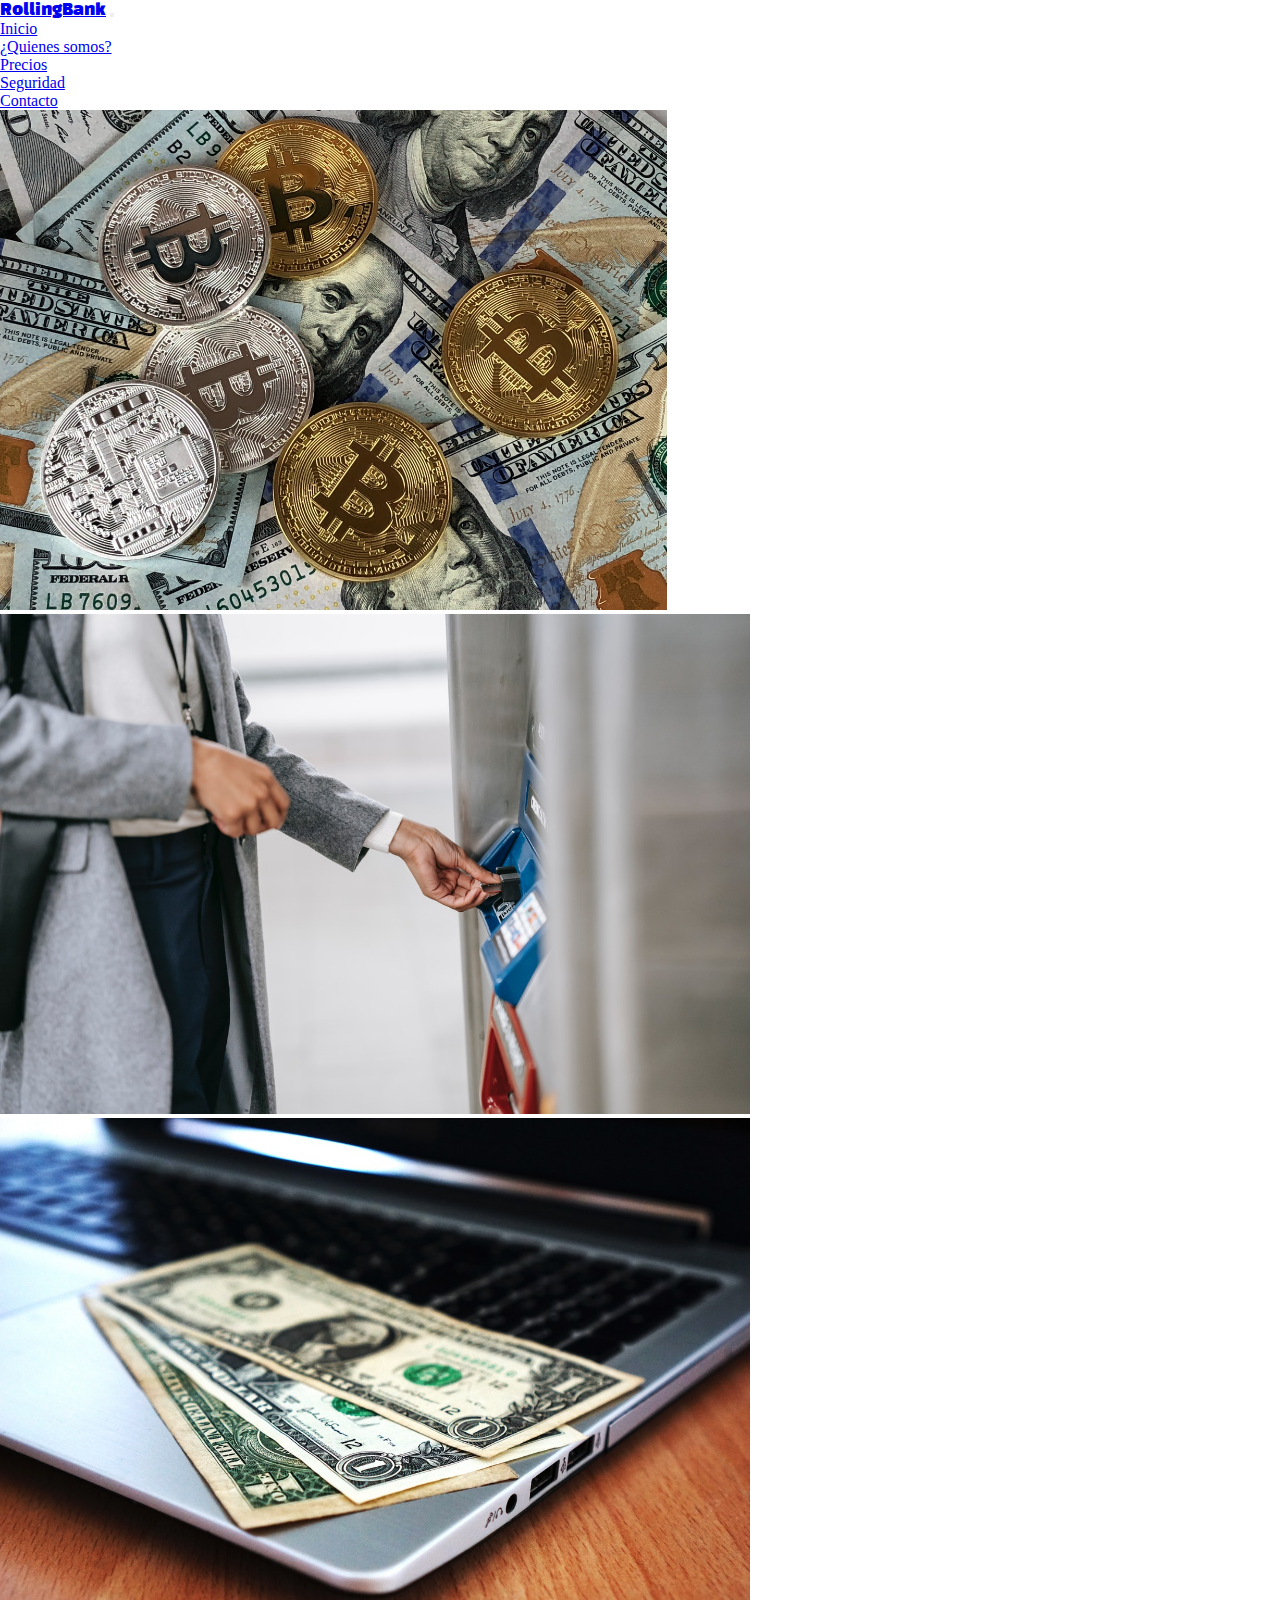
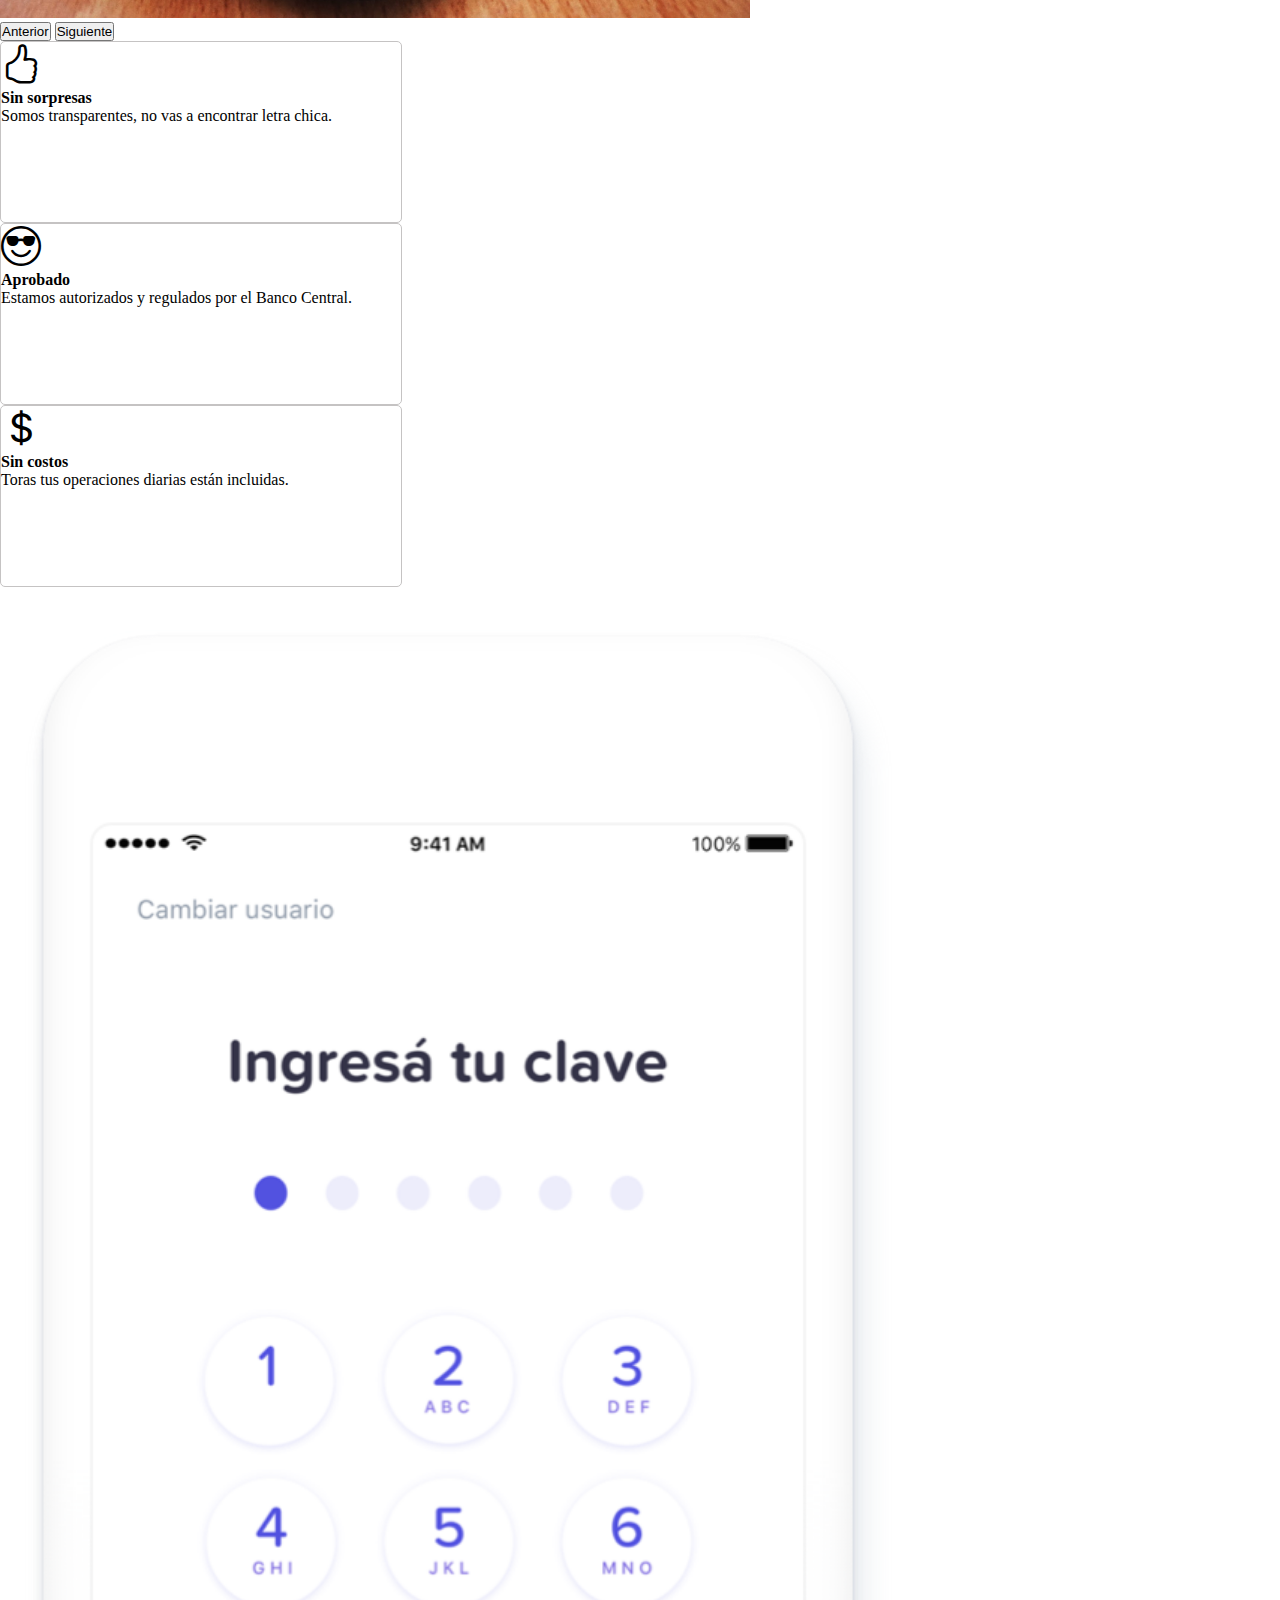
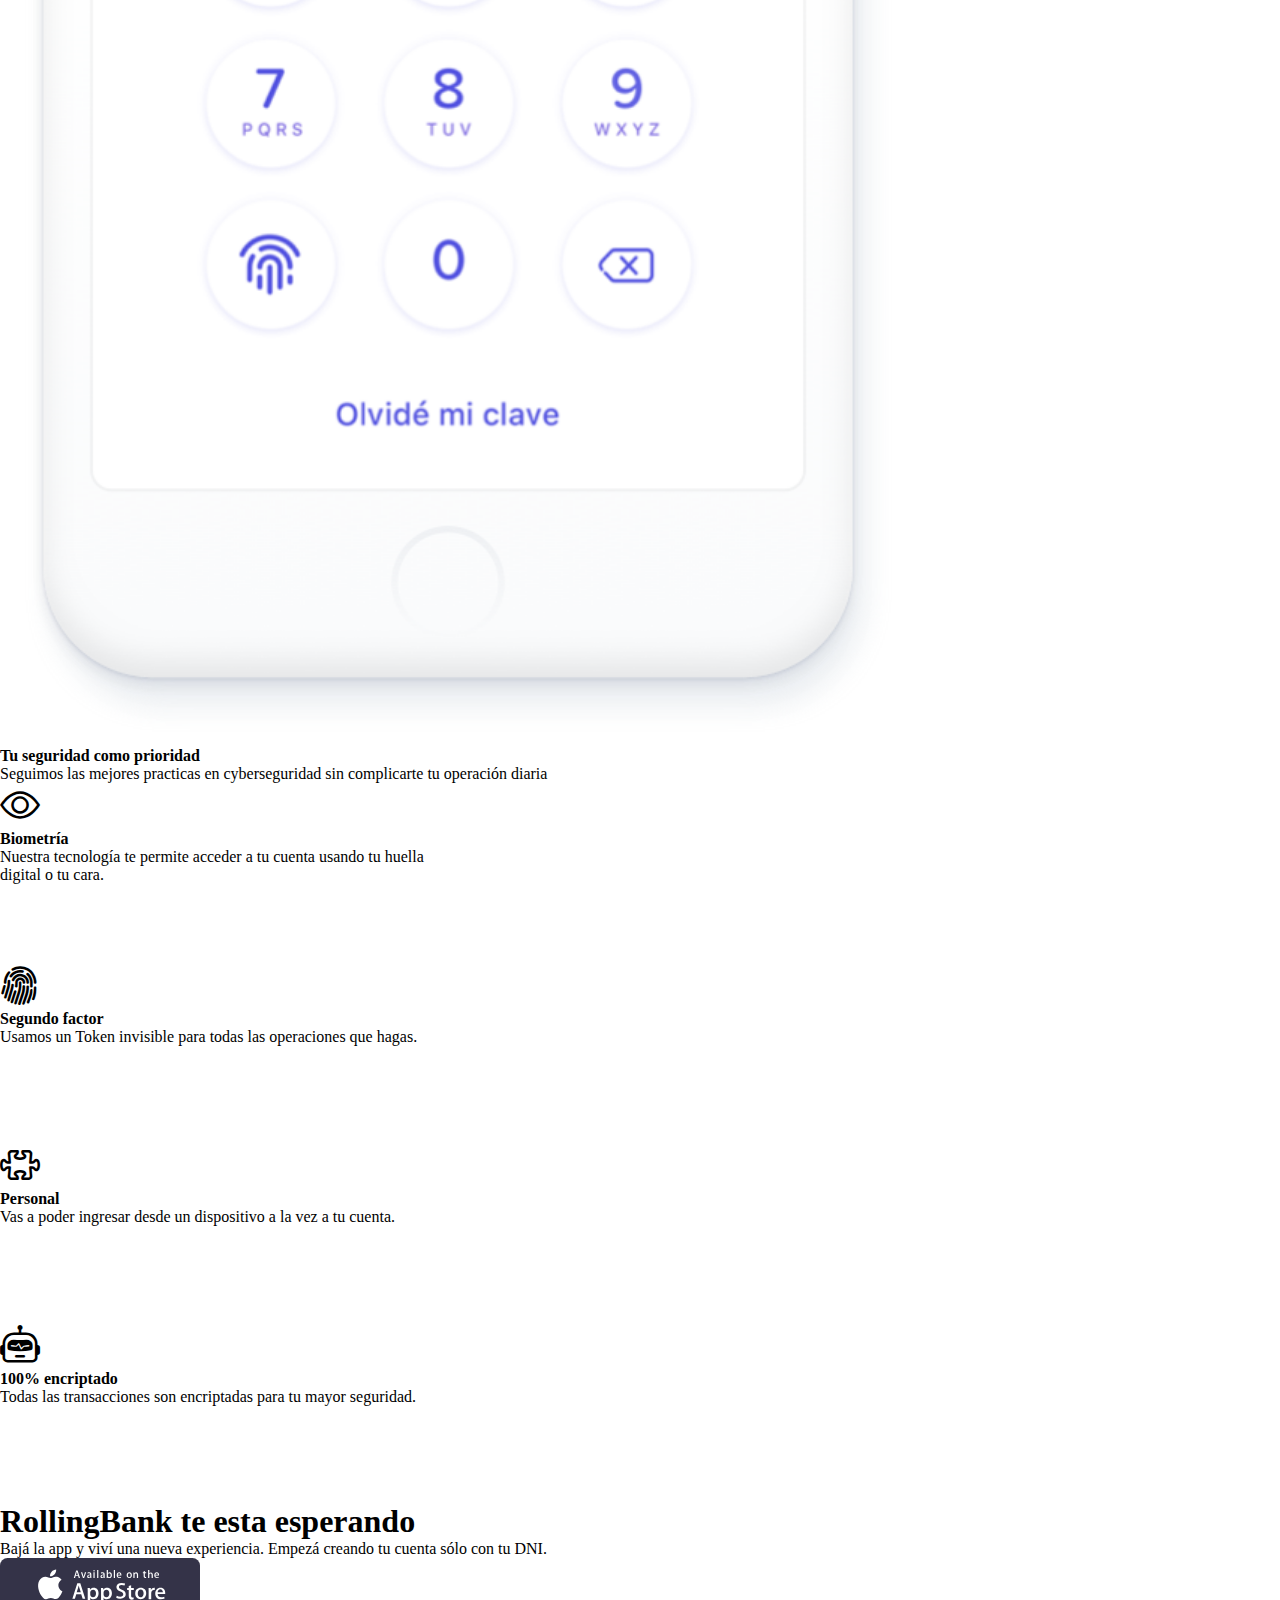
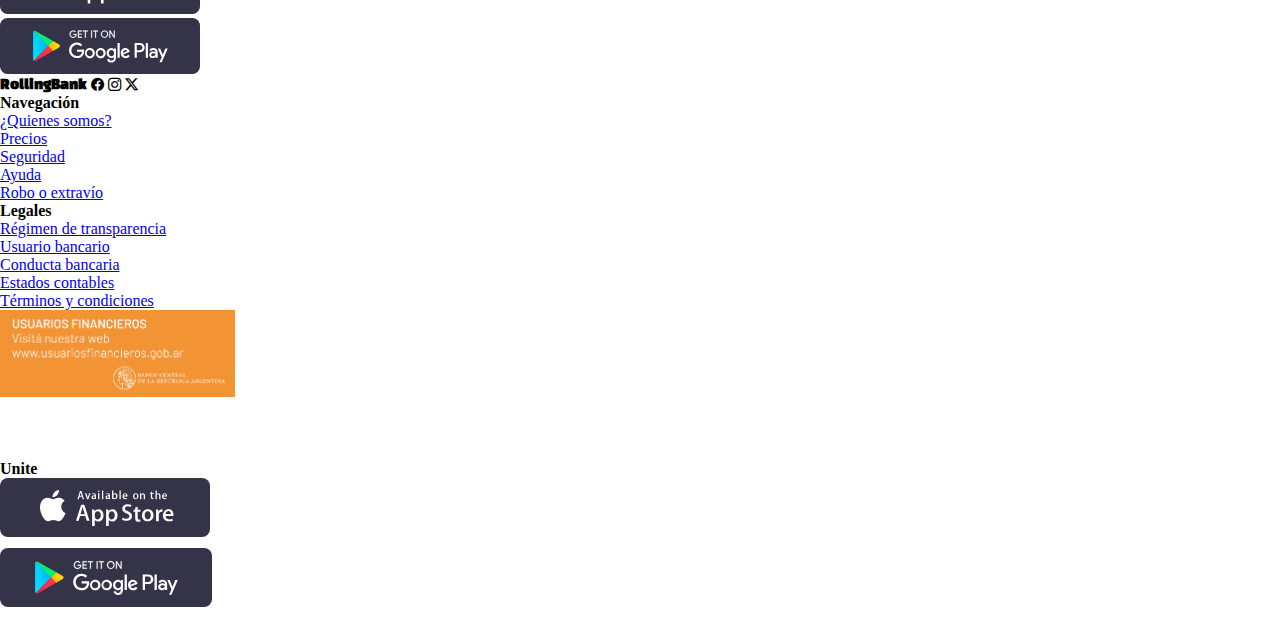
==== index.html @ 05d1f22e "corrijo alineacion de nav y footer para disposit sm y doy formato con prettier" ====
<!DOCTYPE html>
<html lang="es">
  <head>
    <meta charset="UTF-8" />
    <meta http-equiv="X-UA-Compatible" content="IE=edge" />
    <meta name="viewport" content="width=device-width, initial-scale=1.0" />
    <meta name="description" content="practica de git" />
    <meta
      name="author"
      content="Navbar y footer: Fatima Perea, Body: Adrian Chanampa"
    />
    <meta name="keywords" content="git, github" />

    <link
      href="https://cdn.jsdelivr.net/npm/bootstrap@5.3.2/dist/css/bootstrap.min.css"
      rel="stylesheet"
      integrity="sha384-T3c6CoIi6uLrA9TneNEoa7RxnatzjcDSCmG1MXxSR1GAsXEV/Dwwykc2MPK8M2HN"
      crossorigin="anonymous"
    />
    <link rel="stylesheet" href="./css/style.css" />
    <title>RollingBank</title>
  </head>
  <body>
    <script
      src="https://cdn.jsdelivr.net/npm/bootstrap@5.3.2/dist/js/bootstrap.bundle.min.js"
      integrity="sha384-C6RzsynM9kWDrMNeT87bh95OGNyZPhcTNXj1NW7RuBCsyN/o0jlpcV8Qyq46cDfL"
      crossorigin="anonymous"
    ></script>

    <header>
      <nav class="navbar navbar-expand-lg bg-body-tertiary">
        <div class="container-fluid centrar">
          <a class="navbar-brand" id="logo" href="./index.html">RollingBank</a>
          <button
            class="navbar-toggler"
            type="button"
            data-bs-toggle="collapse"
            data-bs-target="#navbarSupportedContent"
            aria-controls="navbarSupportedContent"
            aria-expanded="false"
            aria-label="Toggle navigation"
          >
            <span class="navbar-toggler-icon"></span>
          </button>
          <div class="collapse navbar-collapse" id="navbarSupportedContent">
            <ul class="navbar-nav ms-auto mb-2 mb-lg-0">
              <li class="nav-item">
                <a class="nav-link active" aria-current="page" href="index.html"
                  >Inicio</a
                >
              </li>
              <li class="nav-item">
                <a
                  class="nav-link"
                  aria-current="page"
                  href="./pages/quienesSomos.html"
                  >¿Quienes somos?</a
                >
              </li>
              <li class="nav-item">
                <a class="nav-link" href="./pages/precios.html">Precios</a>
              </li>
              <li class="nav-item">
                <a class="nav-link" href="./pages/seguridad.html">Seguridad</a>
              </li>
              <li class="nav-item">
                <a class="nav-link" href="./pages/error404.html">Contacto</a>
              </li>
            </ul>
          </div>
        </div>
      </nav>
    </header>
    <main>
      <section
        id="carouselBancoIndex"
        class="carousel slide"
        data-bs-ride="carousel"
      >
        <div class="carousel-inner">
          <div class="carousel-item active">
            <img
              src="./img/banner/bitcoin.jpg"
              class="d-block w-100 imgCarouselIndex"
              alt="bitcoin"
            />
          </div>
          <div class="carousel-item">
            <img
              src="./img/banner/cajero.jpg"
              class="d-block w-100 imgCarouselIndex"
              alt="cajero"
            />
          </div>
          <div class="carousel-item">
            <img
              src="./img/banner/dolar.jpg"
              class="d-block w-100 imgCarouselIndex"
              alt=".dolarucos"
            />
          </div>
        </div>
        <button
          class="carousel-control-prev"
          type="button"
          data-bs-target="#carouselBancoIndex"
          data-bs-slide="prev"
        >
          <span class="carousel-control-prev-icon" aria-hidden="true"></span>
          <span class="visually-hidden">Anterior</span>
        </button>
        <button
          class="carousel-control-next"
          type="button"
          data-bs-target="#carouselBancoIndex"
          data-bs-slide="next"
        >
          <span class="carousel-control-next-icon" aria-hidden="true"></span>
          <span class="visually-hidden">Siguiente</span>
        </button>
      </section>

      <section class="row justify-content-center mt-5 cardsIndex">
        <div
          class="col-4 cardIndex shadow p-3 mb-5 bg-body rounded text-center"
        >
          <i class="bi bi-hand-thumbs-up text-danger"></i>
          <h4>Sin sorpresas</h4>
          <p>Somos transparentes, no vas a encontrar letra chica.</p>
        </div>
        <div
          class="col-4 shadow p-3 mb-5 bg-body rounded cardIndex mx-5 text-center"
        >
          <i class="bi bi-emoji-sunglasses text-primary"></i>
          <h4>Aprobado</h4>
          <p>Estamos autorizados y regulados por el Banco Central.</p>
        </div>
        <div
          class="col-4 shadow p-3 mb-5 bg-body rounded cardIndex text-center"
        >
          <i class="bi bi-currency-dollar text-success"></i>
          <h4>Sin costos</h4>
          <p>Toras tus operaciones diarias están incluidas.</p>
        </div>
      </section>

      <section class="cyberseguridadIndex row mt-3 justify-content-around mb-4">
        <div class="imagenCyber col-lg-4 col-md-12 text-center text-lg-end">
          <img src="./img/iphone-illustration-sec.png" alt="iphone" />
        </div>
        <article class="container row col-lg-8 col-md-12 mt-3">
          <div class="col-12 m-2">
            <h4>Tu seguridad como prioridad</h4>
            <p>
              Seguimos las mejores practicas en cyberseguridad sin complicarte
              tu operación diaria
            </p>
          </div>

          <div class="col-6 col-lg-6 sm-6 cardCyberseguridad">
            <i class="bi bi-eye text-danger"></i>
            <h4>Biometría</h4>
            <p>
              Nuestra tecnología te permite acceder a tu cuenta usando tu huella
              digital o tu cara.
            </p>
          </div>
          <div class="col-6 col-lg-6 col-sm-6 cardCyberseguridad">
            <i class="bi bi-fingerprint text-primary"></i>
            <h4>Segundo factor</h4>
            <p>
              Usamos un Token invisible para todas las operaciones que hagas.
            </p>
          </div>
          <div class="col-6 col-lg-6 sm-6 cardCyberseguridad">
            <i class="bi bi-puzzle text-info"></i>
            <h4>Personal</h4>
            <p>
              Vas a poder ingresar desde un dispositivo a la vez a tu cuenta.
            </p>
          </div>
          <div class="col-6 col-lg-6 sm-6 cardCyberseguridad">
            <i class="bi bi-robot text-success"></i>
            <h4>100% encriptado</h4>
            <p>
              Todas las transacciones son encriptadas para tu mayor seguridad.
            </p>
          </div>
        </article>
      </section>

      <section class="barraInferiorIndex bg-primary text-center text-white">
        <article class="pt-5">
          <h1>RollingBank te esta esperando</h1>
          <p>
            Bajá la app y viví una nueva experiencia. Empezá creando tu cuenta
            sólo con tu DNI.
          </p>
        </article>
        <div class="container d-flex justify-content-center pb-5">
          <div class="csi mx-1">
            <img src="./img/badge-apple-store.svg" alt="badge-apple-store" />
          </div>
          <div class="csi mx-1">
            <img
              src="./img/google-play-badge-bb.svg"
              alt="google-play-badge-bb"
            />
          </div>
        </div>
      </section>
    </main>
    <footer class="bg-dark text-secondary py-4">
      <div class="container centrar">
        <div class="row d-flex justify-content-between">
          <div class="text-light" id="logo">
            <h5>
              RollingBank <i class="bi bi-facebook"></i>
              <i class="bi bi-instagram"> </i><i class="bi bi-twitter-x"></i>
            </h5>
          </div>

          <div class="col-12 col-md-6 col-lg-3">
            <h4>Navegación</h4>
            <ul class="list-unstyled">
              <li>
                <a href="./pages/quienesSomos.html" class="link-secondary"
                  >¿Quienes somos?</a
                >
              </li>
              <li>
                <a href="./pages/precios.html" class="link-secondary"
                  >Precios</a
                >
              </li>
              <li>
                <a href="./pages/seguridad.html" class="link-secondary"
                  >Seguridad</a
                >
              </li>
              <li>
                <a href="./pages/error404.html" class="link-secondary">Ayuda</a>
              </li>
              <li>
                <a href="./pages/error404.html" class="link-secondary"
                  >Robo o extravío</a
                >
              </li>
            </ul>
          </div>
          <div class="col-12 col-md-6 col-lg-3 centrar">
            <h4>Legales</h4>
            <ul class="list-unstyled">
              <li>
                <a href="./pages/error404.html" class="link-secondary"
                  >Régimen de transparencia</a
                >
              </li>
              <li>
                <a href="./pages/error404.html" class="link-secondary"
                  >Usuario bancario</a
                >
              </li>
              <li>
                <a href="./pages/error404.html" class="link-secondary"
                  >Conducta bancaria</a
                >
              </li>
              <li>
                <a href="./pages/error404.html" class="link-secondary"
                  >Estados contables</a
                >
              </li>
              <li>
                <a href="./pages/error404.html" class="link-secondary">
                  Términos y condiciones
                </a>
              </li>
            </ul>
          </div>
          <div
            class="col-12 col-md-6 col-lg-3 d-flex align-items-center"
            id="usuariosFin"
          >
            <img
              src="./img/usuariosfinancieros.png"
              alt="usuarios financieros"
            />
          </div>

          <div
            class="col-12 col-md-6 col-lg-3 centrar d-flex flex-column align-content-between"
          >
            <h4>Unite</h4>
            <div id="imgApple">
              <img src="./img/badge-apple-store.svg" alt="badge-apple-store" />
            </div>
            <div id="imgApple">
              <img
                src="./img/google-play-badge-bb.svg"
                alt="google-play-badge-bb"
              />
            </div>
          </div>
        </div>
      </div>
    </footer>
  </body>
</html>
---- css/style.css ----
@import url("https://fonts.googleapis.com/css2?family=Black+Han+Sans&display=swap");
@import url("https://cdn.jsdelivr.net/npm/bootstrap-icons@1.11.1/font/bootstrap-icons.css");

* {
  margin: 0;
  padding: 0;
}

body {
  min-height: 100vh;
  display: flex;
  flex-direction: column;
}

main {
  flex-grow: 1;
}

#logo {
  font-family: "Black Han Sans", Arial;
}

#usuariosFin {
  width: 235px;
  height: 150px;
}

#usuariosFin img {
  width: 100%;
}

#imgApple {
  width: 70px;
  height: 70px;
}

#imgApple {
  width: 100%;
}
.img1Seguridad {
  height: 100%;
  width: 100%;
  object-fit: cover;
}

@media screen and (max-width: 767px) {
  #usuariosFin {
    width: 350px;
    height: 150px;
    margin: auto;
  }

  .centrar {
    text-align: center;
  }
}

.imgCarouselIndex {
  height: 500px;
  object-fit: cover;
}
.cardIndex {
  width: 400px;
  height: 180px;
  border-radius: 5px;
  border: 1px solid rgb(197, 195, 195);
}

.cardsIndex i {
  font-size: 40px;
}

.cyberseguridadIndex img {
  width: 70%;
}
.cardCyberseguridad {
  width: 450px;
  height: 180px;
}

.cardCyberseguridad i {
  font-size: 40px;
}

.csi {
  width: 200px;
}

.csi img {
  width: 100%;
}
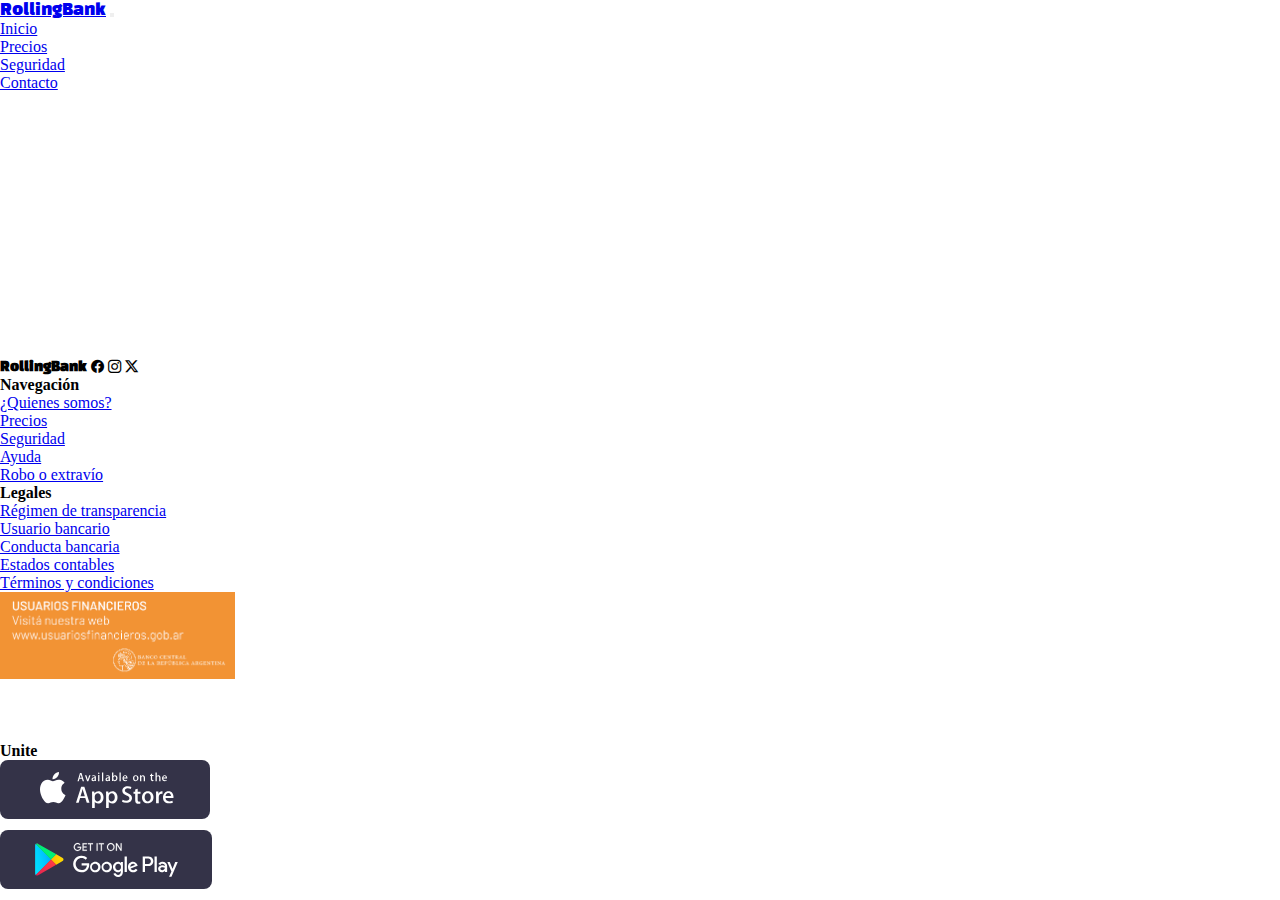
==== commit 784a30e7: "estructura de pagina error404" ====
--- a/index.html
+++ b/index.html
@@ -5,10 +5,7 @@
     <meta http-equiv="X-UA-Compatible" content="IE=edge" />
     <meta name="viewport" content="width=device-width, initial-scale=1.0" />
     <meta name="description" content="practica de git" />
-    <meta
-      name="author"
-      content="Navbar y footer: Fatima Perea, Body: Adrian Chanampa"
-    />
+    <meta name="author" content="Fatima Perea" />
     <meta name="keywords" content="git, github" />
 
     <link
@@ -29,7 +26,7 @@
 
     <header>
       <nav class="navbar navbar-expand-lg bg-body-tertiary">
-        <div class="container-fluid centrar">
+        <div class="container-fluid">
           <a class="navbar-brand" id="logo" href="./index.html">RollingBank</a>
           <button
             class="navbar-toggler"
@@ -50,14 +47,6 @@
                 >
               </li>
               <li class="nav-item">
-                <a
-                  class="nav-link"
-                  aria-current="page"
-                  href="./pages/quienesSomos.html"
-                  >¿Quienes somos?</a
-                >
-              </li>
-              <li class="nav-item">
                 <a class="nav-link" href="./pages/precios.html">Precios</a>
               </li>
               <li class="nav-item">
@@ -71,170 +60,30 @@
         </div>
       </nav>
     </header>
-    <main>
-      <section
-        id="carouselBancoIndex"
-        class="carousel slide"
-        data-bs-ride="carousel"
-      >
-        <div class="carousel-inner">
-          <div class="carousel-item active">
-            <img
-              src="./img/banner/bitcoin.jpg"
-              class="d-block w-100 imgCarouselIndex"
-              alt="bitcoin"
-            />
-          </div>
-          <div class="carousel-item">
-            <img
-              src="./img/banner/cajero.jpg"
-              class="d-block w-100 imgCarouselIndex"
-              alt="cajero"
-            />
-          </div>
-          <div class="carousel-item">
-            <img
-              src="./img/banner/dolar.jpg"
-              class="d-block w-100 imgCarouselIndex"
-              alt=".dolarucos"
-            />
-          </div>
-        </div>
-        <button
-          class="carousel-control-prev"
-          type="button"
-          data-bs-target="#carouselBancoIndex"
-          data-bs-slide="prev"
-        >
-          <span class="carousel-control-prev-icon" aria-hidden="true"></span>
-          <span class="visually-hidden">Anterior</span>
-        </button>
-        <button
-          class="carousel-control-next"
-          type="button"
-          data-bs-target="#carouselBancoIndex"
-          data-bs-slide="next"
-        >
-          <span class="carousel-control-next-icon" aria-hidden="true"></span>
-          <span class="visually-hidden">Siguiente</span>
-        </button>
-      </section>
+    <main></main>
+    <footer class="bg-dark text-secondary py-4">
+      <div class="container">
+        <div class="row">
+          <h5 class="text-light" id="logo">
+            RollingBank <i class="bi bi-facebook"></i>
+            <i class="bi bi-instagram"> </i><i class="bi bi-twitter-x"></i>
+          </h5>
 
-      <section class="row justify-content-center mt-5 cardsIndex">
-        <div
-          class="col-4 cardIndex shadow p-3 mb-5 bg-body rounded text-center"
-        >
-          <i class="bi bi-hand-thumbs-up text-danger"></i>
-          <h4>Sin sorpresas</h4>
-          <p>Somos transparentes, no vas a encontrar letra chica.</p>
-        </div>
-        <div
-          class="col-4 shadow p-3 mb-5 bg-body rounded cardIndex mx-5 text-center"
-        >
-          <i class="bi bi-emoji-sunglasses text-primary"></i>
-          <h4>Aprobado</h4>
-          <p>Estamos autorizados y regulados por el Banco Central.</p>
-        </div>
-        <div
-          class="col-4 shadow p-3 mb-5 bg-body rounded cardIndex text-center"
-        >
-          <i class="bi bi-currency-dollar text-success"></i>
-          <h4>Sin costos</h4>
-          <p>Toras tus operaciones diarias están incluidas.</p>
-        </div>
-      </section>
-
-      <section class="cyberseguridadIndex row mt-3 justify-content-around mb-4">
-        <div class="imagenCyber col-lg-4 col-md-12 text-center text-lg-end">
-          <img src="./img/iphone-illustration-sec.png" alt="iphone" />
-        </div>
-        <article class="container row col-lg-8 col-md-12 mt-3">
-          <div class="col-12 m-2">
-            <h4>Tu seguridad como prioridad</h4>
-            <p>
-              Seguimos las mejores practicas en cyberseguridad sin complicarte
-              tu operación diaria
-            </p>
-          </div>
-
-          <div class="col-6 col-lg-6 sm-6 cardCyberseguridad">
-            <i class="bi bi-eye text-danger"></i>
-            <h4>Biometría</h4>
-            <p>
-              Nuestra tecnología te permite acceder a tu cuenta usando tu huella
-              digital o tu cara.
-            </p>
-          </div>
-          <div class="col-6 col-lg-6 col-sm-6 cardCyberseguridad">
-            <i class="bi bi-fingerprint text-primary"></i>
-            <h4>Segundo factor</h4>
-            <p>
-              Usamos un Token invisible para todas las operaciones que hagas.
-            </p>
-          </div>
-          <div class="col-6 col-lg-6 sm-6 cardCyberseguridad">
-            <i class="bi bi-puzzle text-info"></i>
-            <h4>Personal</h4>
-            <p>
-              Vas a poder ingresar desde un dispositivo a la vez a tu cuenta.
-            </p>
-          </div>
-          <div class="col-6 col-lg-6 sm-6 cardCyberseguridad">
-            <i class="bi bi-robot text-success"></i>
-            <h4>100% encriptado</h4>
-            <p>
-              Todas las transacciones son encriptadas para tu mayor seguridad.
-            </p>
-          </div>
-        </article>
-      </section>
-
-      <section class="barraInferiorIndex bg-primary text-center text-white">
-        <article class="pt-5">
-          <h1>RollingBank te esta esperando</h1>
-          <p>
-            Bajá la app y viví una nueva experiencia. Empezá creando tu cuenta
-            sólo con tu DNI.
-          </p>
-        </article>
-        <div class="container d-flex justify-content-center pb-5">
-          <div class="csi mx-1">
-            <img src="./img/badge-apple-store.svg" alt="badge-apple-store" />
-          </div>
-          <div class="csi mx-1">
-            <img
-              src="./img/google-play-badge-bb.svg"
-              alt="google-play-badge-bb"
-            />
-          </div>
-        </div>
-      </section>
-    </main>
-    <footer class="bg-dark text-secondary py-4">
-      <div class="container centrar">
-        <div class="row d-flex justify-content-between">
-          <div class="text-light" id="logo">
-            <h5>
-              RollingBank <i class="bi bi-facebook"></i>
-              <i class="bi bi-instagram"> </i><i class="bi bi-twitter-x"></i>
-            </h5>
-          </div>
-
-          <div class="col-12 col-md-6 col-lg-3">
+          <div class="col-12 col-md-6 col-lg-3 text-lg-start">
             <h4>Navegación</h4>
             <ul class="list-unstyled">
               <li>
-                <a href="./pages/quienesSomos.html" class="link-secondary"
+                <a href="./pages/error404.html" class="link-secondary"
                   >¿Quienes somos?</a
                 >
               </li>
               <li>
-                <a href="./pages/precios.html" class="link-secondary"
+                <a href="./pages/error404.html" class="link-secondary"
                   >Precios</a
                 >
               </li>
               <li>
-                <a href="./pages/seguridad.html" class="link-secondary"
+                <a href="./pages/error404.html" class="link-secondary"
                   >Seguridad</a
                 >
               </li>
@@ -248,7 +97,7 @@
               </li>
             </ul>
           </div>
-          <div class="col-12 col-md-6 col-lg-3 centrar">
+          <div class="col-12 col-md-6 col-lg-3 text-lg-start">
             <h4>Legales</h4>
             <ul class="list-unstyled">
               <li>
@@ -278,18 +127,14 @@
               </li>
             </ul>
           </div>
-          <div
-            class="col-12 col-md-6 col-lg-3 d-flex align-items-center"
-            id="usuariosFin"
-          >
+          <div class="col-12 col-md-6 col-lg-3 text-lg-start" id="usuariosFin">
             <img
               src="./img/usuariosfinancieros.png"
               alt="usuarios financieros"
             />
           </div>
-
           <div
-            class="col-12 col-md-6 col-lg-3 centrar d-flex flex-column align-content-between"
+            class="col-12 col-md-6 col-lg-3 text-lg-start d-flex flex-column align-content-between"
           >
             <h4>Unite</h4>
             <div id="imgApple">
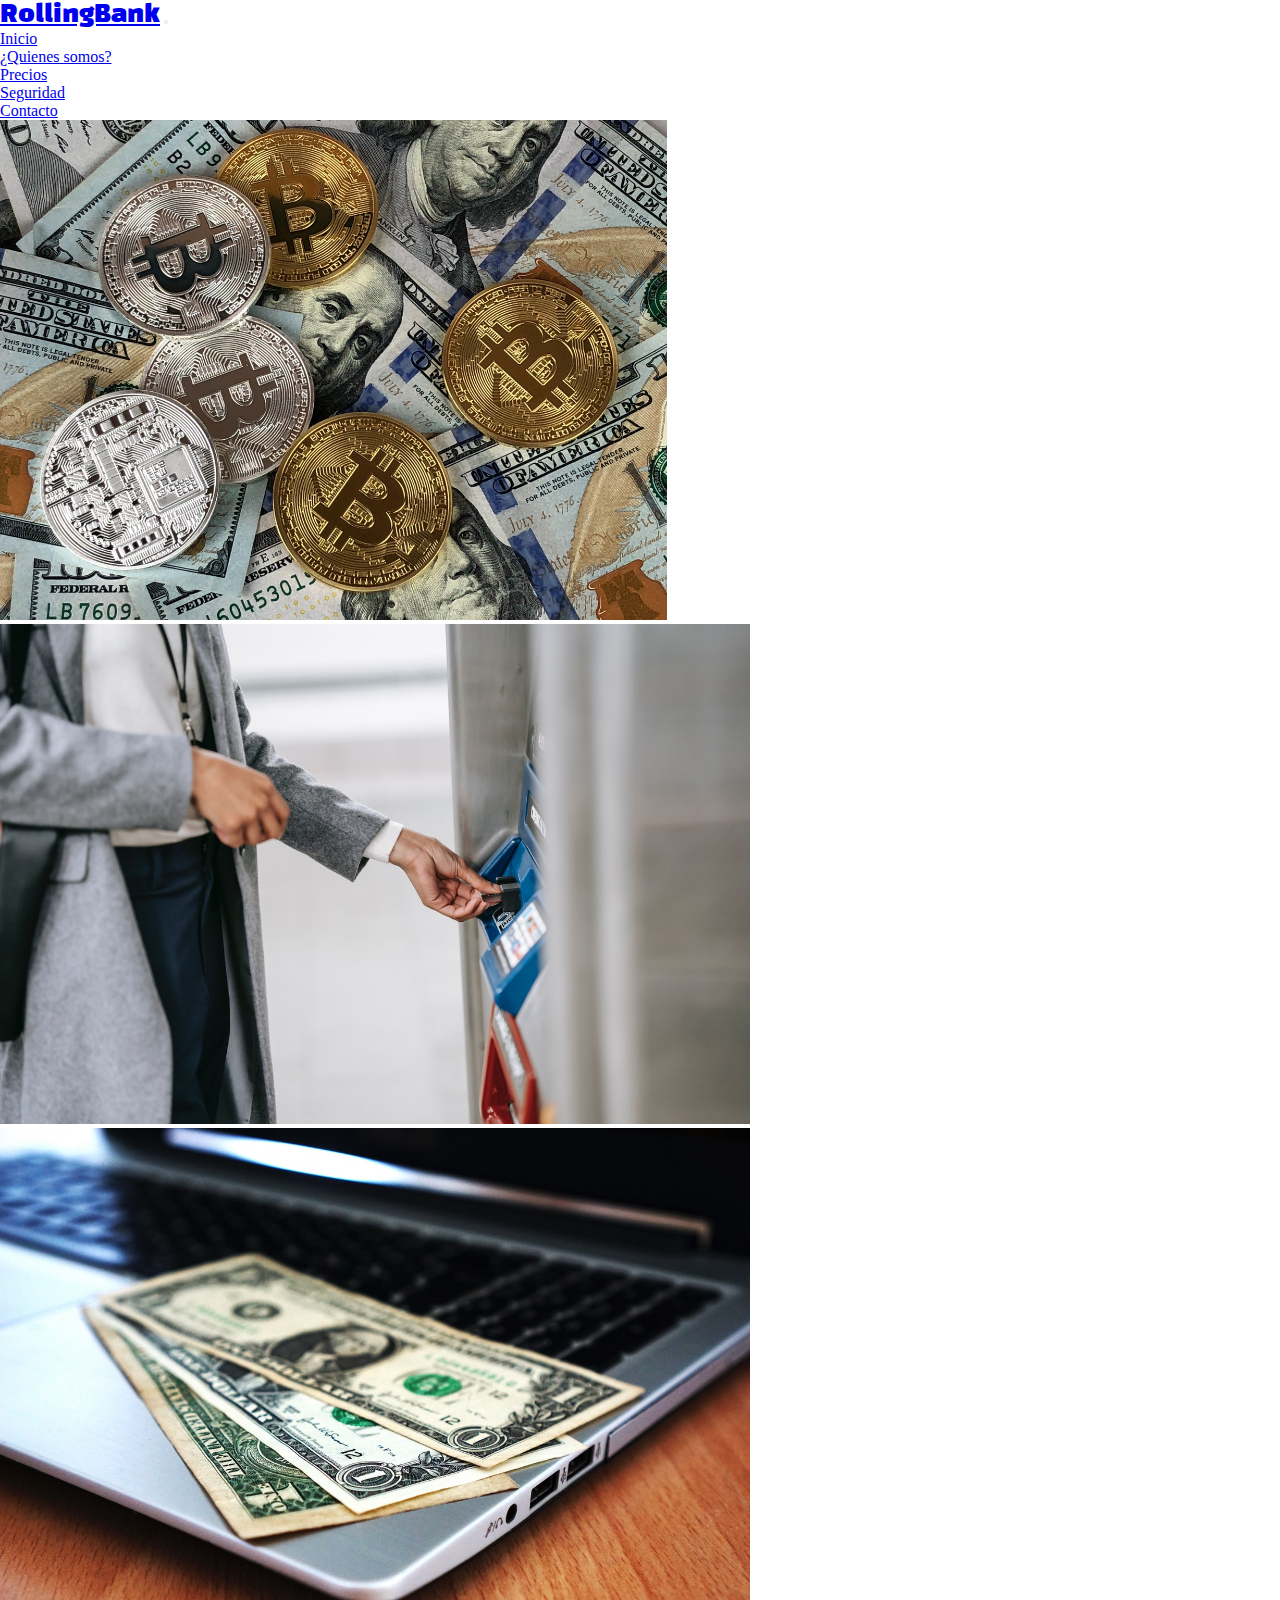
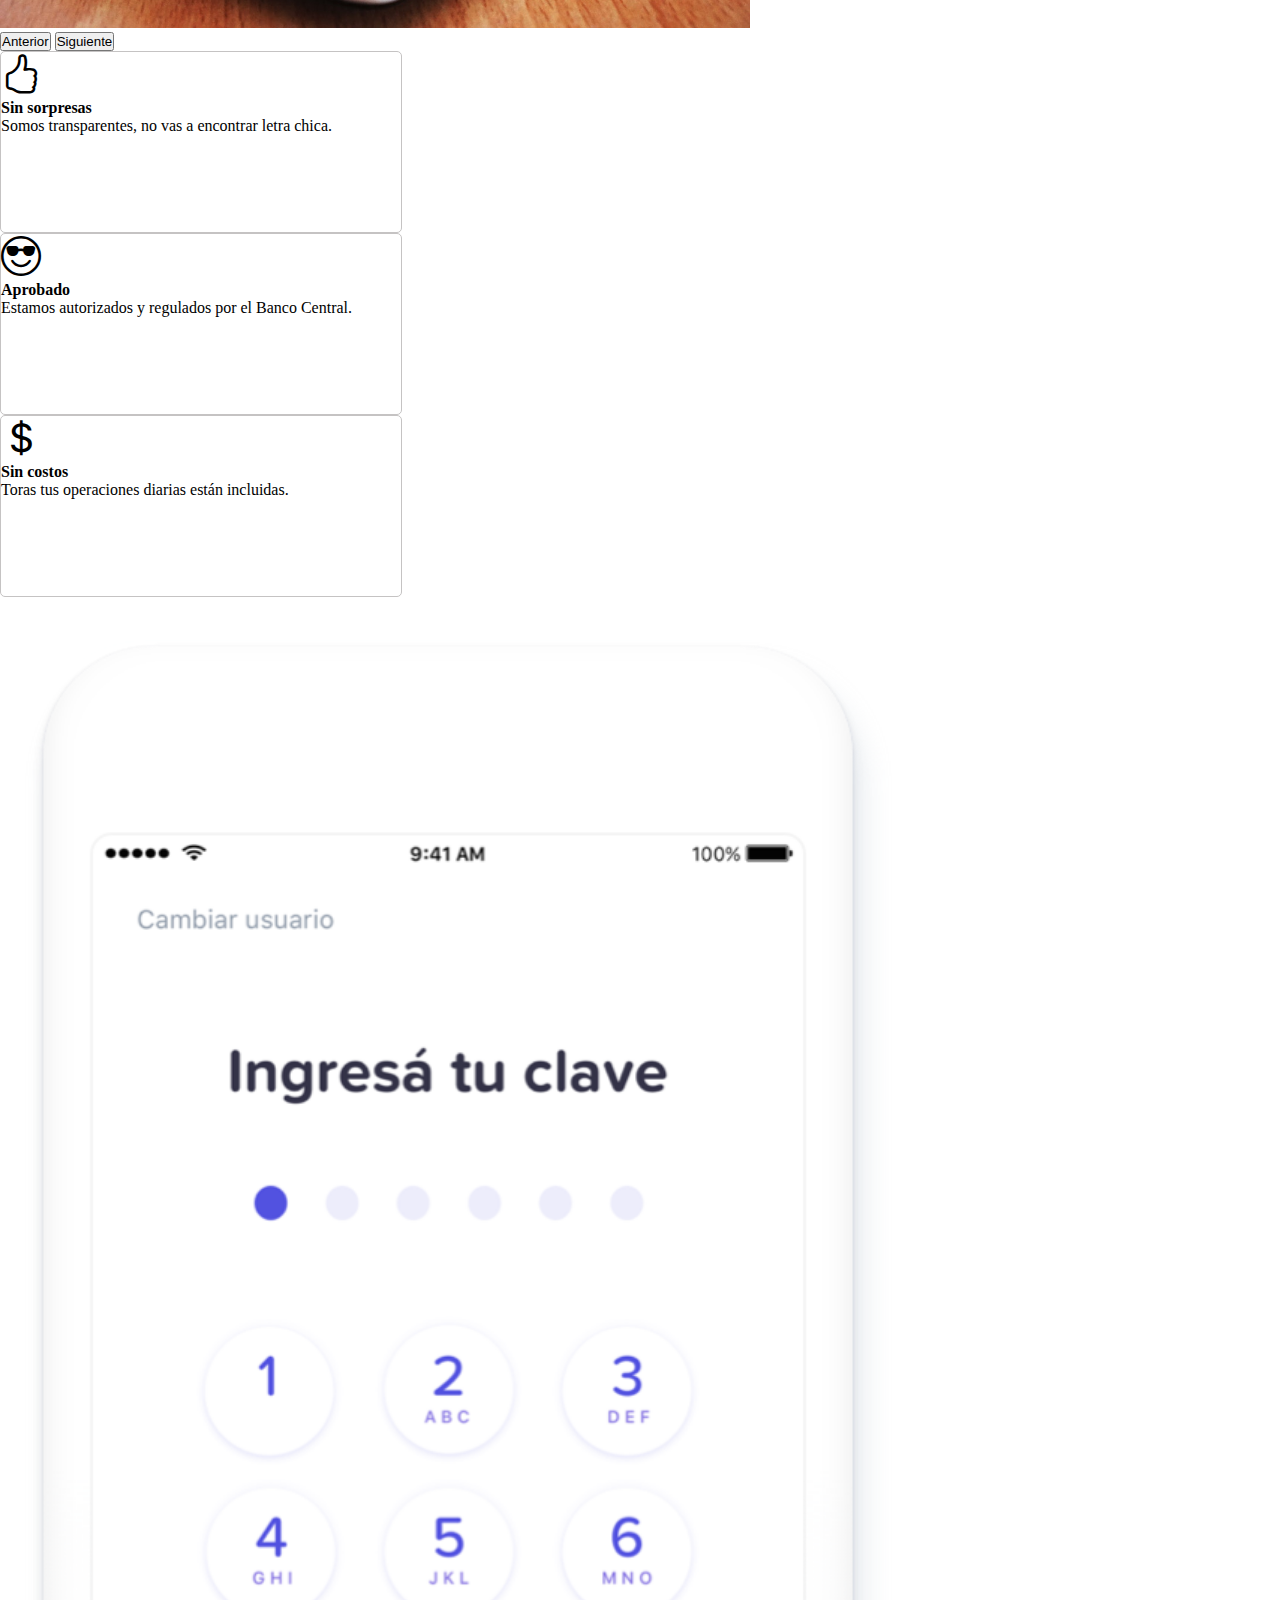
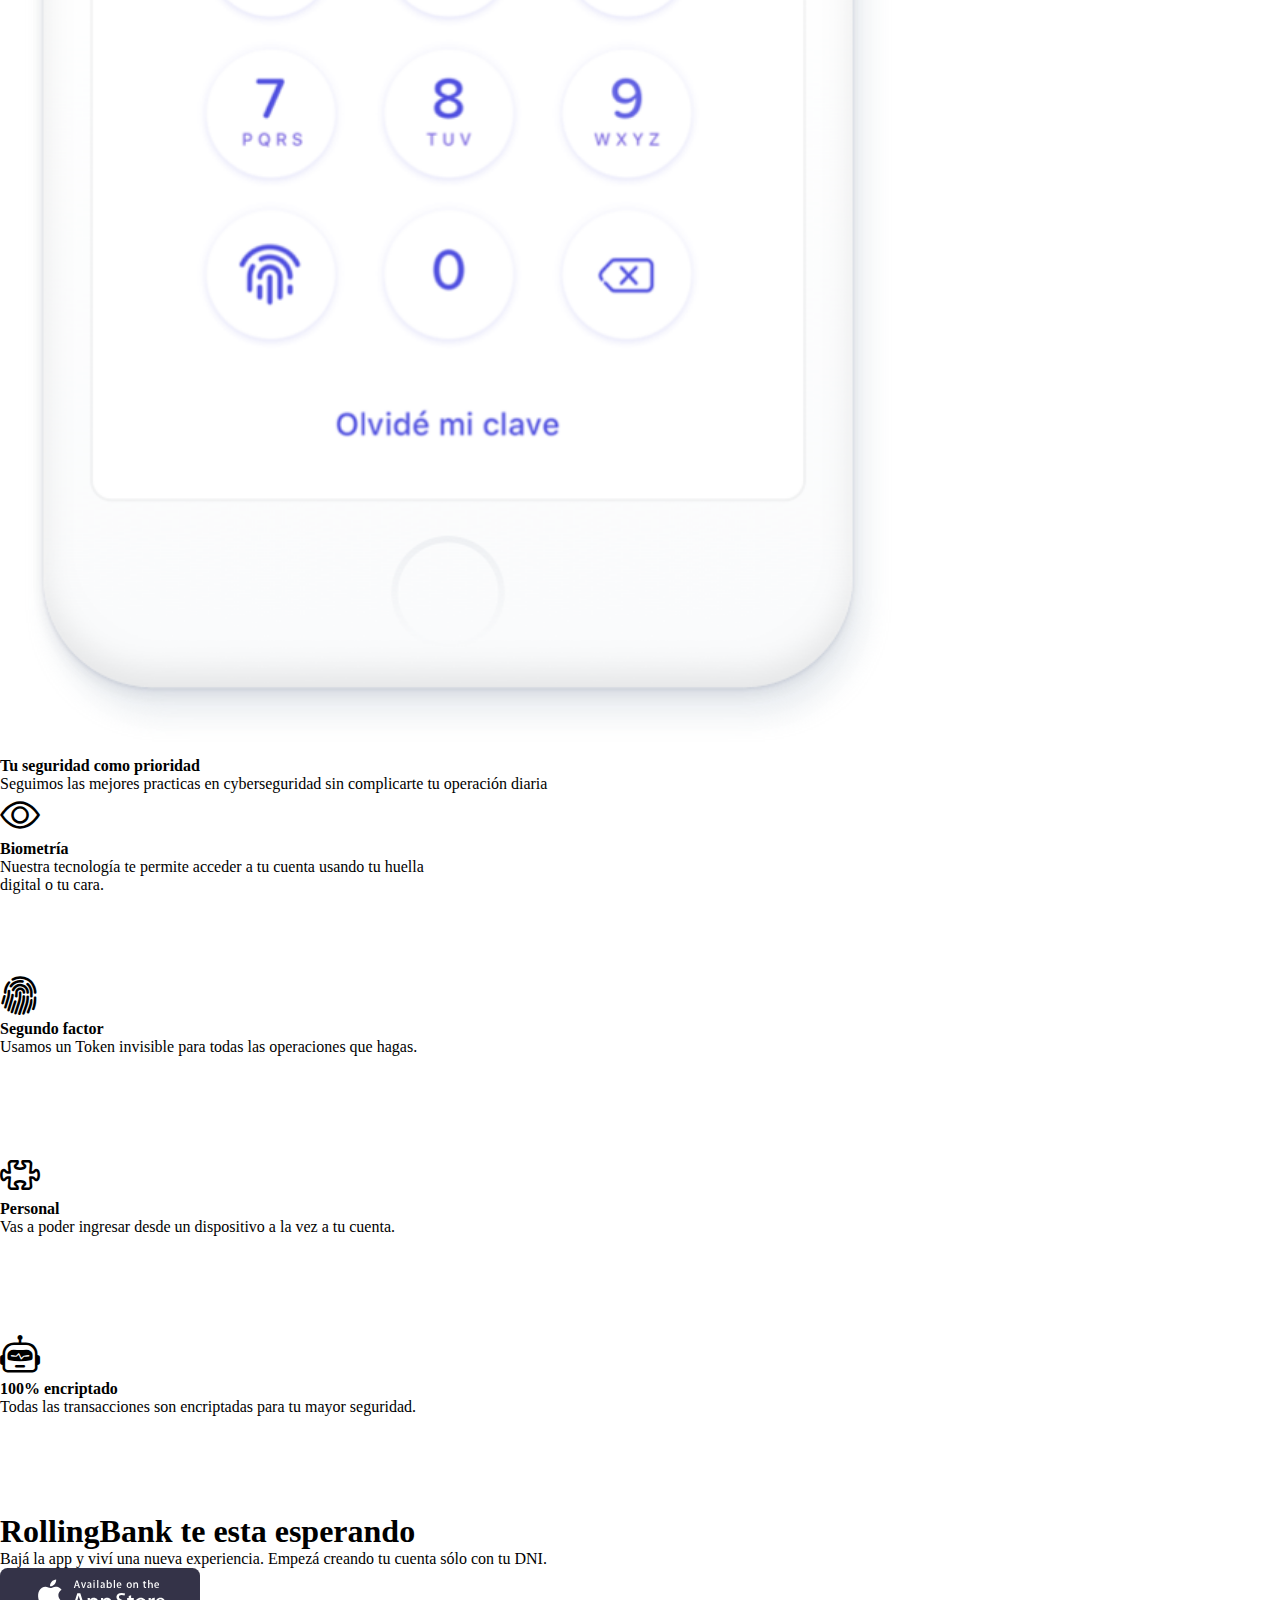
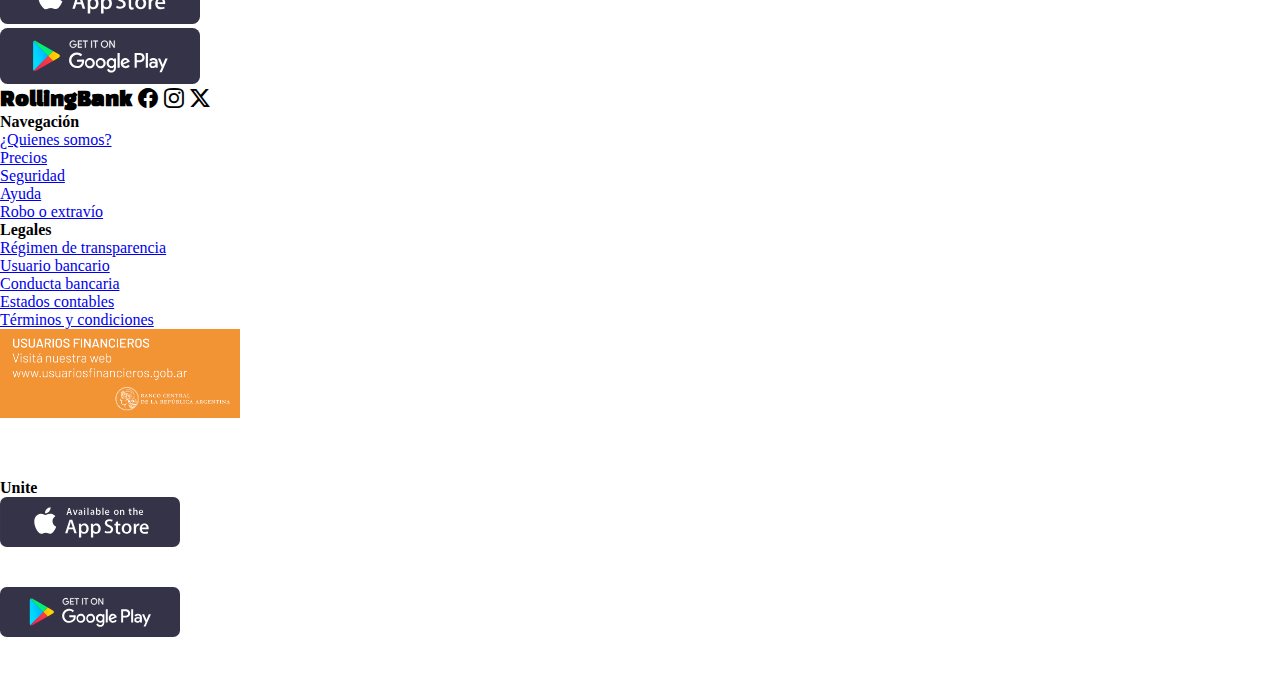
==== commit 12c81fe2: "detalles esteticos" ====
--- a/index.html
+++ b/index.html
@@ -5,7 +5,10 @@
     <meta http-equiv="X-UA-Compatible" content="IE=edge" />
     <meta name="viewport" content="width=device-width, initial-scale=1.0" />
     <meta name="description" content="practica de git" />
-    <meta name="author" content="Fatima Perea" />
+    <meta
+      name="author"
+      content="Navbar y footer: Fatima Perea, Body: Adrian Chanampa"
+    />
     <meta name="keywords" content="git, github" />
 
     <link
@@ -26,7 +29,7 @@
 
     <header>
       <nav class="navbar navbar-expand-lg bg-body-tertiary">
-        <div class="container-fluid">
+        <div class="container-fluid centrar">
           <a class="navbar-brand" id="logo" href="./index.html">RollingBank</a>
           <button
             class="navbar-toggler"
@@ -47,6 +50,14 @@
                 >
               </li>
               <li class="nav-item">
+                <a
+                  class="nav-link"
+                  aria-current="page"
+                  href="./pages/quienesSomos.html"
+                  >¿Quienes somos?</a
+                >
+              </li>
+              <li class="nav-item">
                 <a class="nav-link" href="./pages/precios.html">Precios</a>
               </li>
               <li class="nav-item">
@@ -60,30 +71,170 @@
         </div>
       </nav>
     </header>
-    <main></main>
+    <main>
+      <section
+        id="carouselBancoIndex"
+        class="carousel slide"
+        data-bs-ride="carousel"
+      >
+        <div class="carousel-inner">
+          <div class="carousel-item active">
+            <img
+              src="./img/banner/bitcoin.jpg"
+              class="d-block w-100 imgCarouselIndex"
+              alt="bitcoin"
+            />
+          </div>
+          <div class="carousel-item">
+            <img
+              src="./img/banner/cajero.jpg"
+              class="d-block w-100 imgCarouselIndex"
+              alt="cajero"
+            />
+          </div>
+          <div class="carousel-item">
+            <img
+              src="./img/banner/dolar.jpg"
+              class="d-block w-100 imgCarouselIndex"
+              alt=".dolarucos"
+            />
+          </div>
+        </div>
+        <button
+          class="carousel-control-prev"
+          type="button"
+          data-bs-target="#carouselBancoIndex"
+          data-bs-slide="prev"
+        >
+          <span class="carousel-control-prev-icon" aria-hidden="true"></span>
+          <span class="visually-hidden">Anterior</span>
+        </button>
+        <button
+          class="carousel-control-next"
+          type="button"
+          data-bs-target="#carouselBancoIndex"
+          data-bs-slide="next"
+        >
+          <span class="carousel-control-next-icon" aria-hidden="true"></span>
+          <span class="visually-hidden">Siguiente</span>
+        </button>
+      </section>
+
+      <section class="container-fluid row justify-content-center mt-5 cardsIndex">
+        <div
+          class="col-4 col-md-6 cardIndex shadow p-3 mb-5 bg-body rounded text-center ms-4 "
+        >
+          <i class="bi bi-hand-thumbs-up text-danger"></i>
+          <h4>Sin sorpresas</h4>
+          <p>Somos transparentes, no vas a encontrar letra chica.</p>
+        </div>
+        <div
+          class="col-4 col-md-6 shadow p-3 mb-5 bg-body rounded cardIndex ms-4 text-center "
+        >
+          <i class="bi bi-emoji-sunglasses text-primary"></i>
+          <h4>Aprobado</h4>
+          <p>Estamos autorizados y regulados por el Banco Central.</p>
+        </div>
+        <div
+          class="col-4 col-md-6 shadow p-3 mb-5 bg-body rounded cardIndex ms-4 text-center "
+        >
+          <i class="bi bi-currency-dollar text-success"></i>
+          <h4>Sin costos</h4>
+          <p>Toras tus operaciones diarias están incluidas.</p>
+        </div>
+      </section>
+
+      <section class="container-fluid cyberseguridadIndex row mt-3 justify-content-around mb-4">
+        <div class="imagenCyber col-lg-4 col-md-12 text-center text-lg-end">
+          <img src="./img/iphone-illustration-sec.png" alt="iphone" />
+        </div>
+        <article class="container row col-lg-8 col-md-12 mt-3 col-sm-12  justify-content-around">
+          <div class="col-12 ps-1 text-sm-center">
+            <h4>Tu seguridad como prioridad</h4>
+            <p>
+              Seguimos las mejores practicas en cyberseguridad sin complicarte
+              tu operación diaria
+            </p>
+          </div>
+
+          <div class="col-6 col-lg-6 sm-6 cardCyberseguridad col-sm-12">
+            <i class="bi bi-eye text-danger"></i>
+            <h4>Biometría</h4>
+            <p>
+              Nuestra tecnología te permite acceder a tu cuenta usando tu huella
+              digital o tu cara.
+            </p>
+          </div>
+          <div class="col-6 col-lg-6 col-sm-6 cardCyberseguridad col-sm-12 ">
+            <i class="bi bi-fingerprint text-primary"></i>
+            <h4>Segundo factor</h4>
+            <p>
+              Usamos un Token invisible para todas las operaciones que hagas.
+            </p>
+          </div>
+          <div class="col-6 col-lg-6 sm-6 cardCyberseguridad col-sm-12">
+            <i class="bi bi-puzzle text-info"></i>
+            <h4>Personal</h4>
+            <p>
+              Vas a poder ingresar desde un dispositivo a la vez a tu cuenta.
+            </p>
+          </div>
+          <div class="col-6 col-lg-6 sm-6 cardCyberseguridad col-sm-12">
+            <i class="bi bi-robot text-success"></i>
+            <h4>100% encriptado</h4>
+            <p>
+              Todas las transacciones son encriptadas para tu mayor seguridad.
+            </p>
+          </div>
+        </article>
+      </section>
+
+      <section class="barraInferiorIndex bg-primary text-center text-white">
+        <article class="pt-5">
+          <h1>RollingBank te esta esperando</h1>
+          <p>
+            Bajá la app y viví una nueva experiencia. Empezá creando tu cuenta
+            sólo con tu DNI.
+          </p>
+        </article>
+        <div class="container d-flex justify-content-center pb-5">
+          <div class="csi mx-1">
+            <img src="./img/badge-apple-store.svg" alt="badge-apple-store" />
+          </div>
+          <div class="csi mx-1">
+            <img
+              src="./img/google-play-badge-bb.svg"
+              alt="google-play-badge-bb"
+            />
+          </div>
+        </div>
+      </section>
+    </main>
     <footer class="bg-dark text-secondary py-4">
-      <div class="container">
-        <div class="row">
-          <h5 class="text-light" id="logo">
-            RollingBank <i class="bi bi-facebook"></i>
-            <i class="bi bi-instagram"> </i><i class="bi bi-twitter-x"></i>
-          </h5>
-
-          <div class="col-12 col-md-6 col-lg-3 text-lg-start">
+      <div class="container centrar">
+        <div class="row d-flex justify-content-between">
+          <div class="text-light" id="logo">
+            <h5>
+              RollingBank <i class="bi bi-facebook"></i>
+              <i class="bi bi-instagram"> </i><i class="bi bi-twitter-x"></i>
+            </h5>
+          </div>
+
+          <div class="col-12 col-md-6 col-lg-3">
             <h4>Navegación</h4>
             <ul class="list-unstyled">
               <li>
-                <a href="./pages/error404.html" class="link-secondary"
+                <a href="./pages/quienesSomos.html" class="link-secondary"
                   >¿Quienes somos?</a
                 >
               </li>
               <li>
-                <a href="./pages/error404.html" class="link-secondary"
+                <a href="./pages/precios.html" class="link-secondary"
                   >Precios</a
                 >
               </li>
               <li>
-                <a href="./pages/error404.html" class="link-secondary"
+                <a href="./pages/seguridad.html" class="link-secondary"
                   >Seguridad</a
                 >
               </li>
@@ -97,7 +248,7 @@
               </li>
             </ul>
           </div>
-          <div class="col-12 col-md-6 col-lg-3 text-lg-start">
+          <div class="col-12 col-md-6 col-lg-3">
             <h4>Legales</h4>
             <ul class="list-unstyled">
               <li>
@@ -127,15 +278,19 @@
               </li>
             </ul>
           </div>
-          <div class="col-12 col-md-6 col-lg-3 text-lg-start" id="usuariosFin">
+          <div
+            class="col-12 col-md-6 col-lg-3 d-flex align-items-center"
+            id="usuariosFin"
+          >
             <img
               src="./img/usuariosfinancieros.png"
               alt="usuarios financieros"
             />
           </div>
+
           <div
-            class="col-12 col-md-6 col-lg-3 text-lg-start d-flex flex-column align-content-between"
-          >
+            class="col-12 col-md-6 col-lg-3 text-lg-start d-flex flex-column align-content-between">
+
             <h4>Unite</h4>
             <div id="imgApple">
               <img src="./img/badge-apple-store.svg" alt="badge-apple-store" />
--- a/css/style.css
+++ b/css/style.css
@@ -18,10 +18,11 @@
 
 #logo {
   font-family: "Black Han Sans", Arial;
+  font-size: x-large;
 }
 
 #usuariosFin {
-  width: 235px;
+  width: 240px;
   height: 150px;
 }
 
@@ -30,11 +31,10 @@
 }
 
 #imgApple {
-  width: 70px;
-  height: 70px;
+  width: 180px;
+  height: 90px;
 }
-
-#imgApple {
+#imgApple img{
   width: 100%;
 }
 .img1Seguridad {
@@ -53,8 +53,17 @@
   .centrar {
     text-align: center;
   }
+
+
+  #imgApple{
+    width: 250px;  
+    height: 100px;
+    margin: auto;
+    
+  }
 }
-
+  
+  
 .imgCarouselIndex {
   height: 500px;
   object-fit: cover;
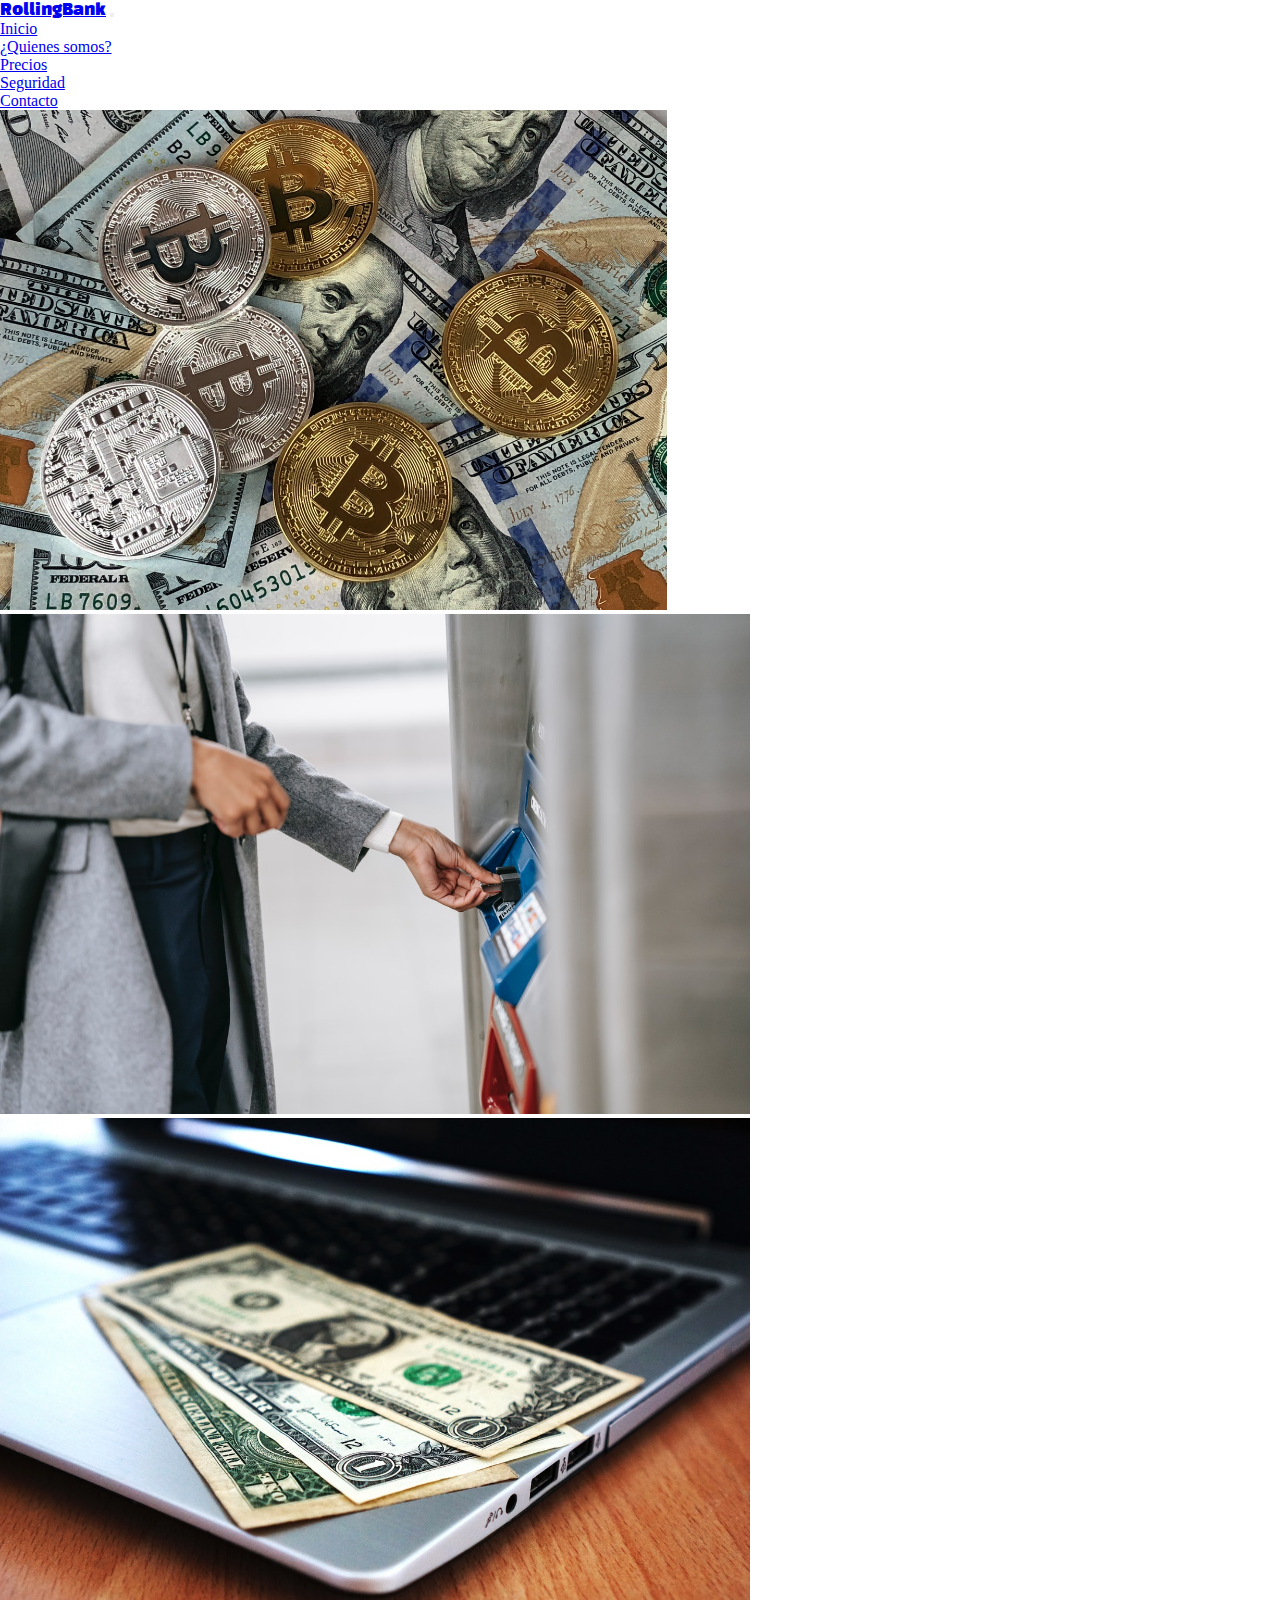
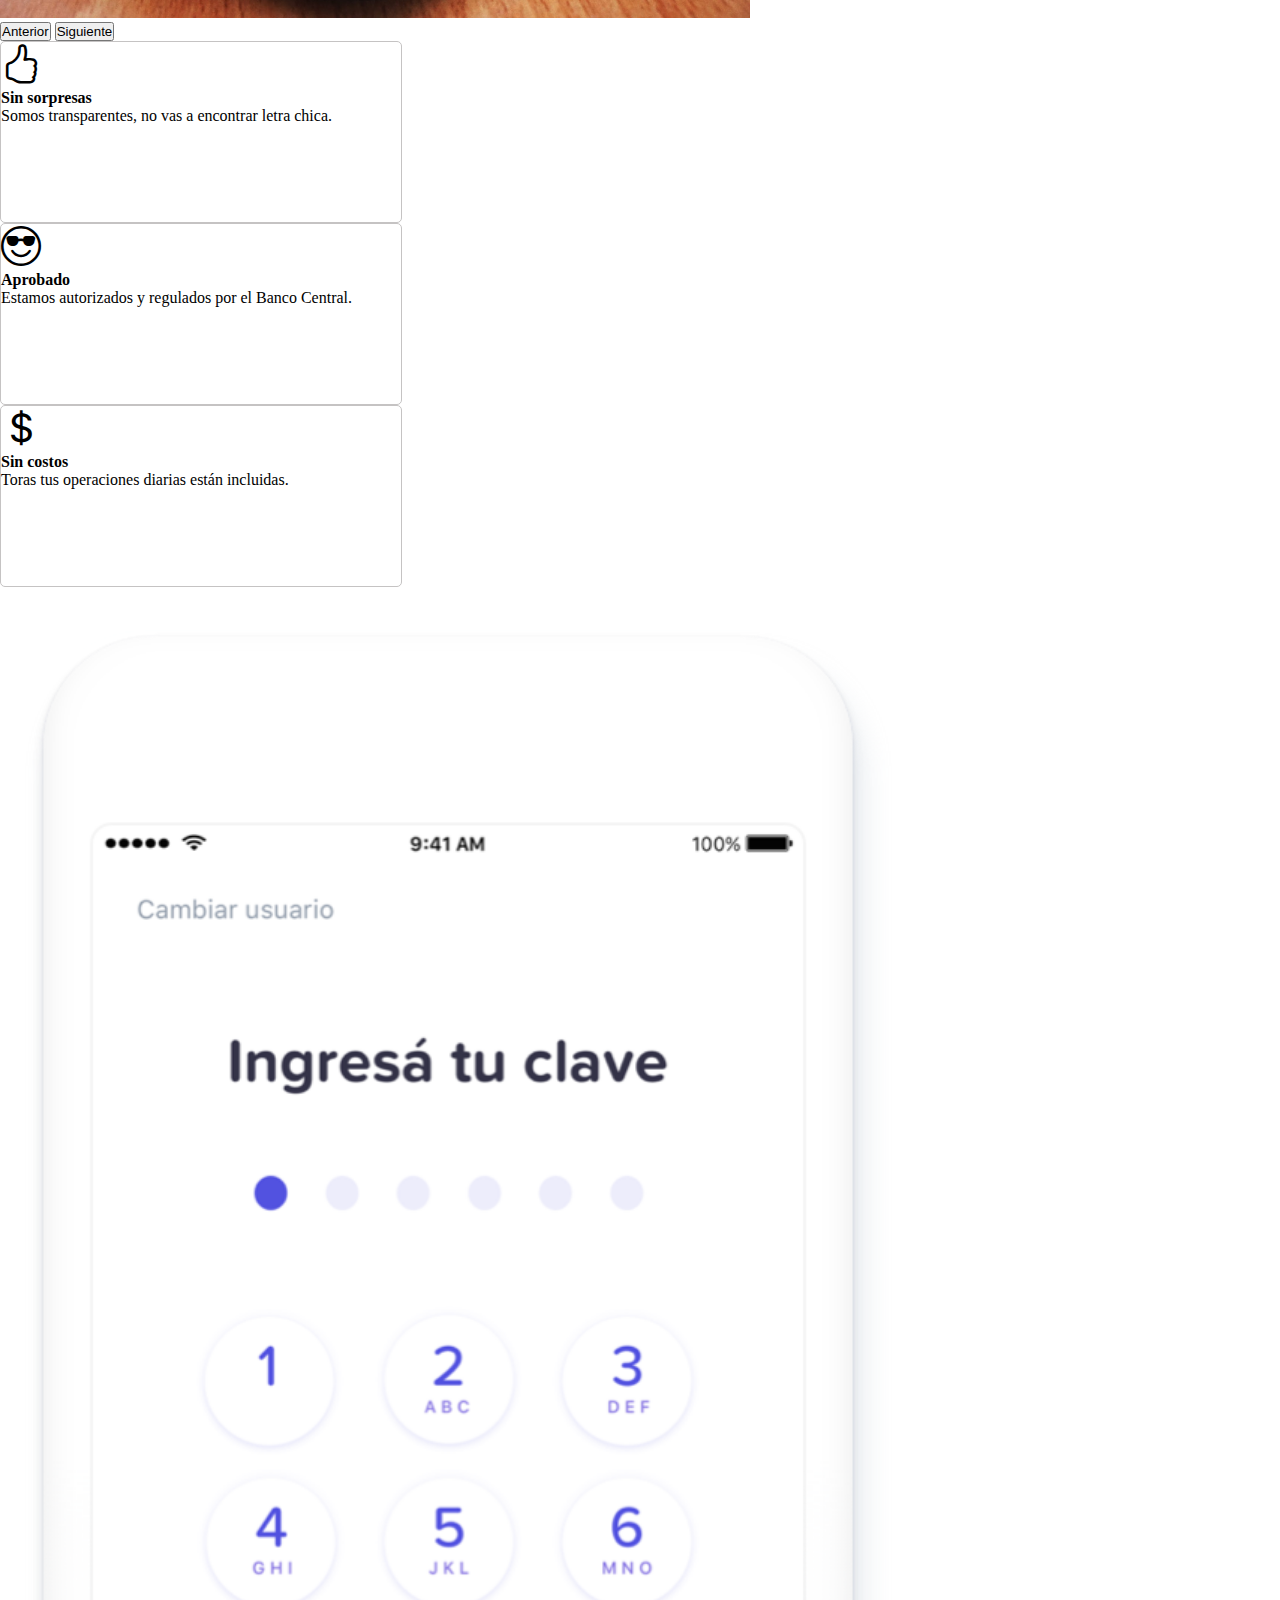
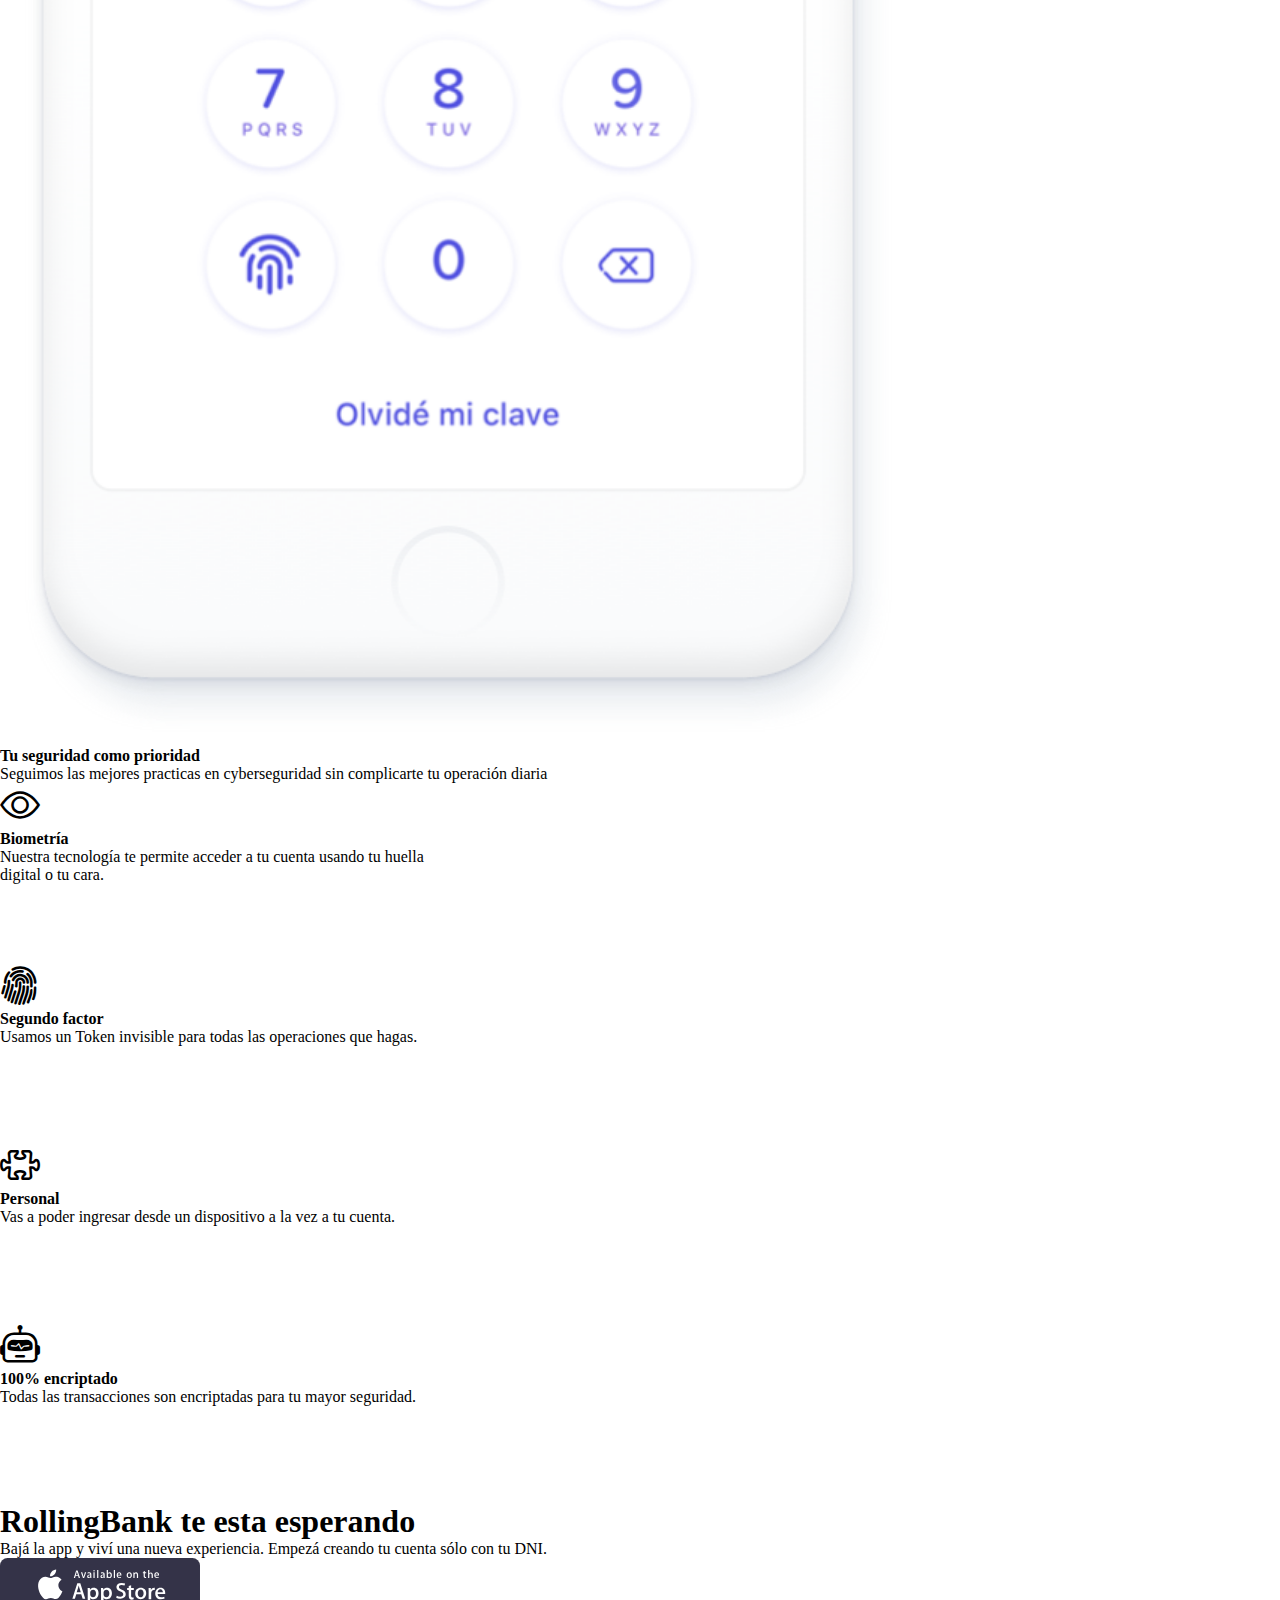
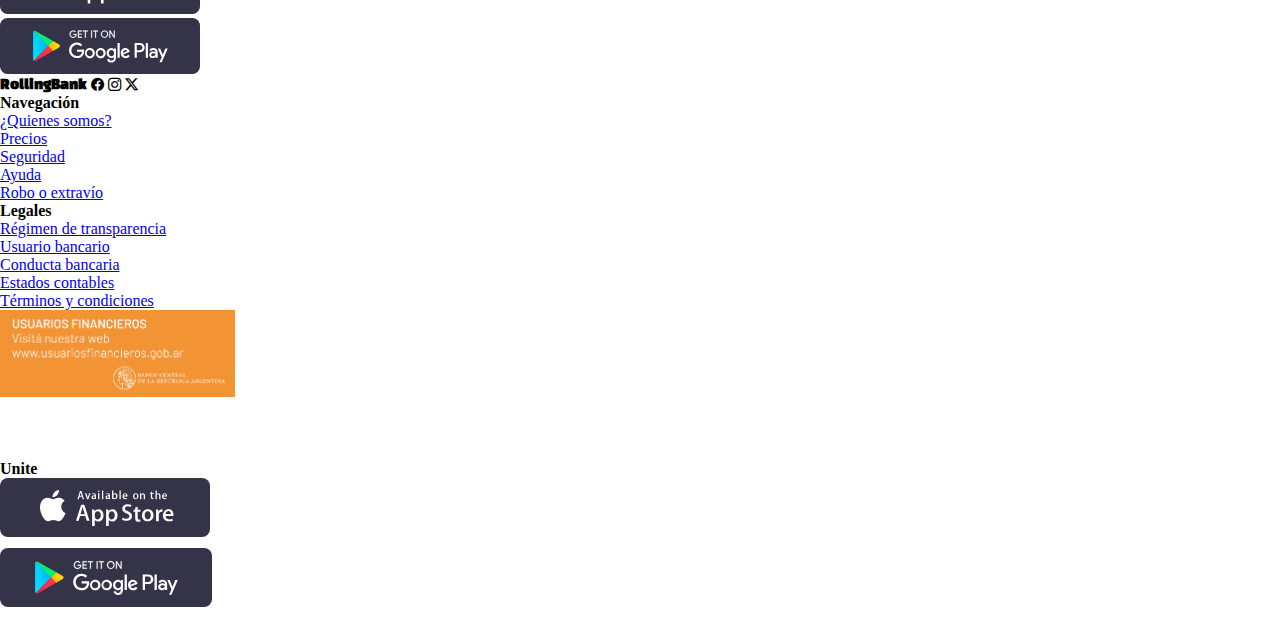
==== commit 95e28467: "Merge branch 'dev' of https://github.com/fatiperea/practicaRC_bank into precios" ====
--- a/index.html
+++ b/index.html
@@ -248,7 +248,7 @@
               </li>
             </ul>
           </div>
-          <div class="col-12 col-md-6 col-lg-3">
+          <div class="col-12 col-md-6 col-lg-3 centrar">
             <h4>Legales</h4>
             <ul class="list-unstyled">
               <li>
@@ -289,8 +289,8 @@
           </div>
 
           <div
-            class="col-12 col-md-6 col-lg-3 text-lg-start d-flex flex-column align-content-between">
-
+            class="col-12 col-md-6 col-lg-3 centrar d-flex flex-column align-content-between"
+          >
             <h4>Unite</h4>
             <div id="imgApple">
               <img src="./img/badge-apple-store.svg" alt="badge-apple-store" />
--- a/css/style.css
+++ b/css/style.css
@@ -18,11 +18,10 @@
 
 #logo {
   font-family: "Black Han Sans", Arial;
-  font-size: x-large;
 }
 
 #usuariosFin {
-  width: 240px;
+  width: 235px;
   height: 150px;
 }
 
@@ -31,10 +30,11 @@
 }
 
 #imgApple {
-  width: 180px;
-  height: 90px;
+  width: 70px;
+  height: 70px;
 }
-#imgApple img{
+
+#imgApple {
   width: 100%;
 }
 .img1Seguridad {
@@ -53,16 +53,13 @@
   .centrar {
     text-align: center;
   }
+}
 
-
+HEAD
   #imgApple{
-    width: 250px;  
-    height: 100px;
-    margin: auto;
-    
+    width: 80px;  
+    height: 70px;
   }
-}
-  
   
 .imgCarouselIndex {
   height: 500px;
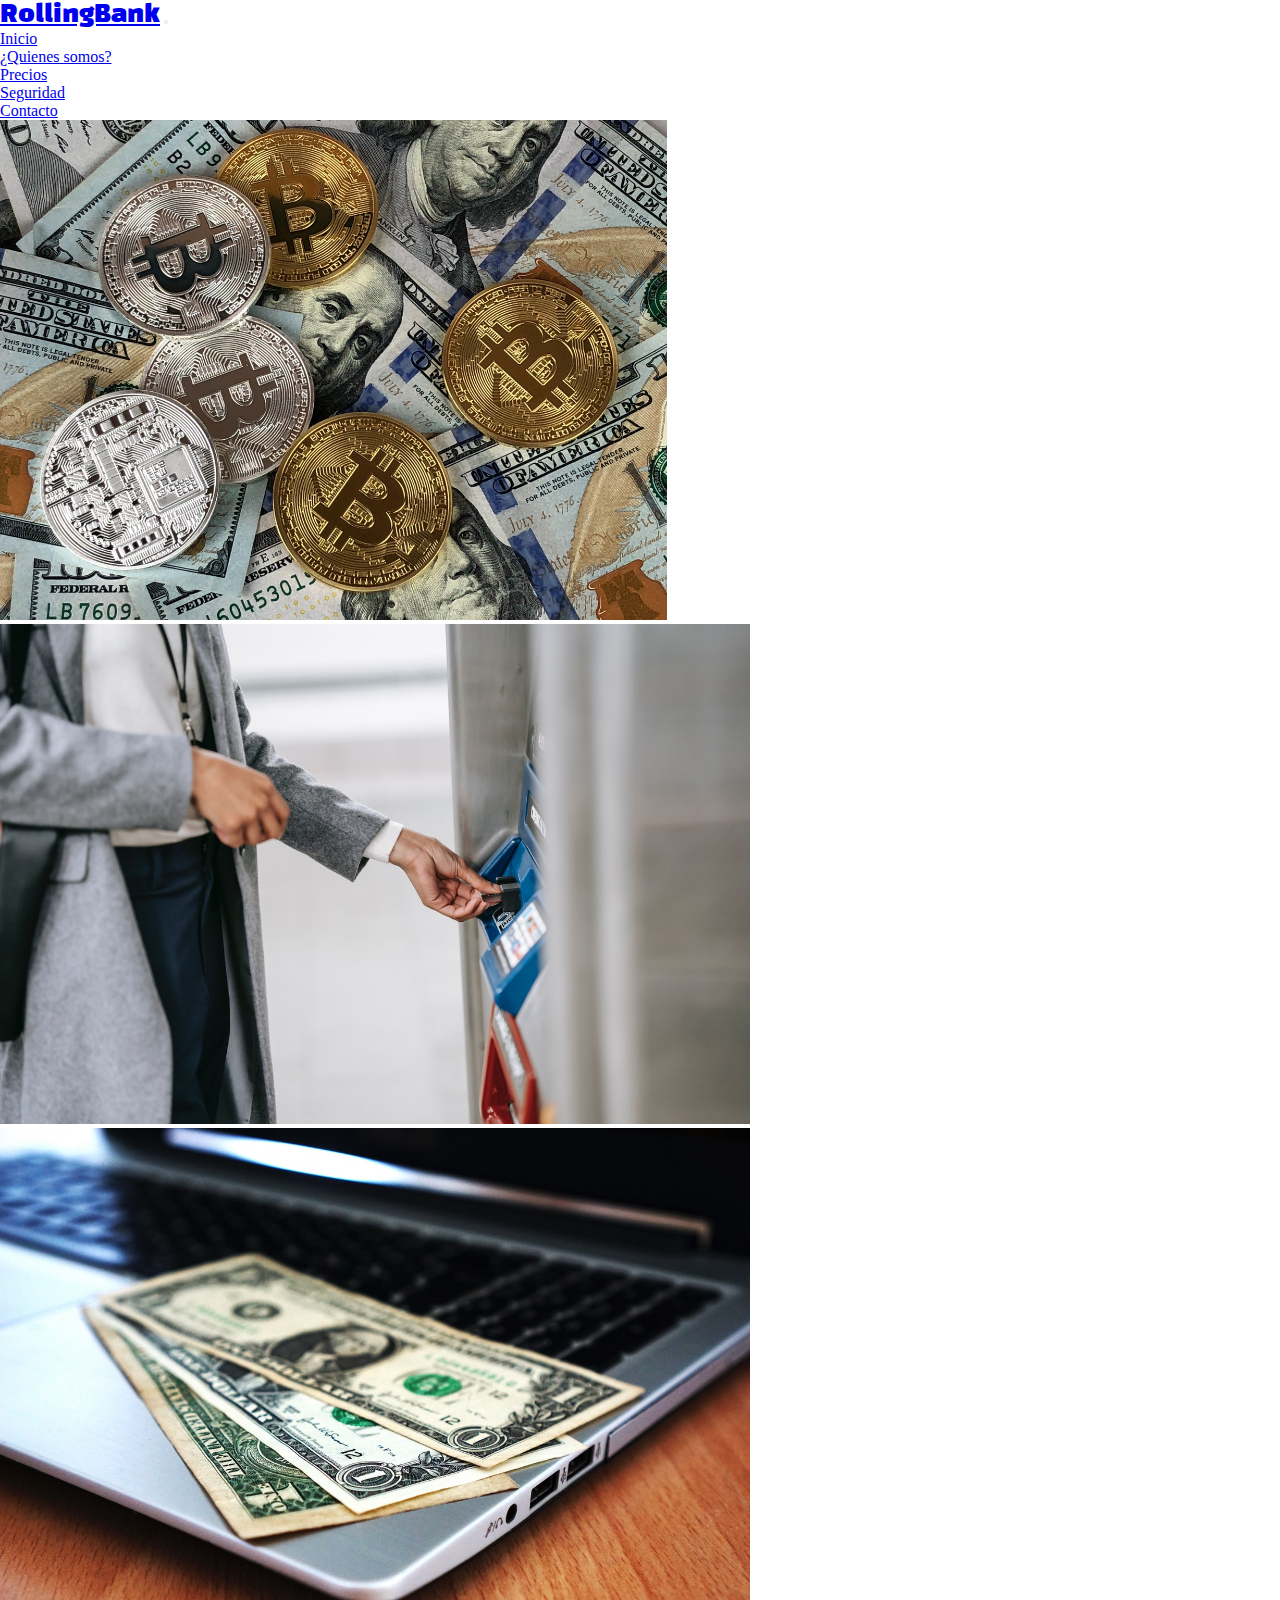
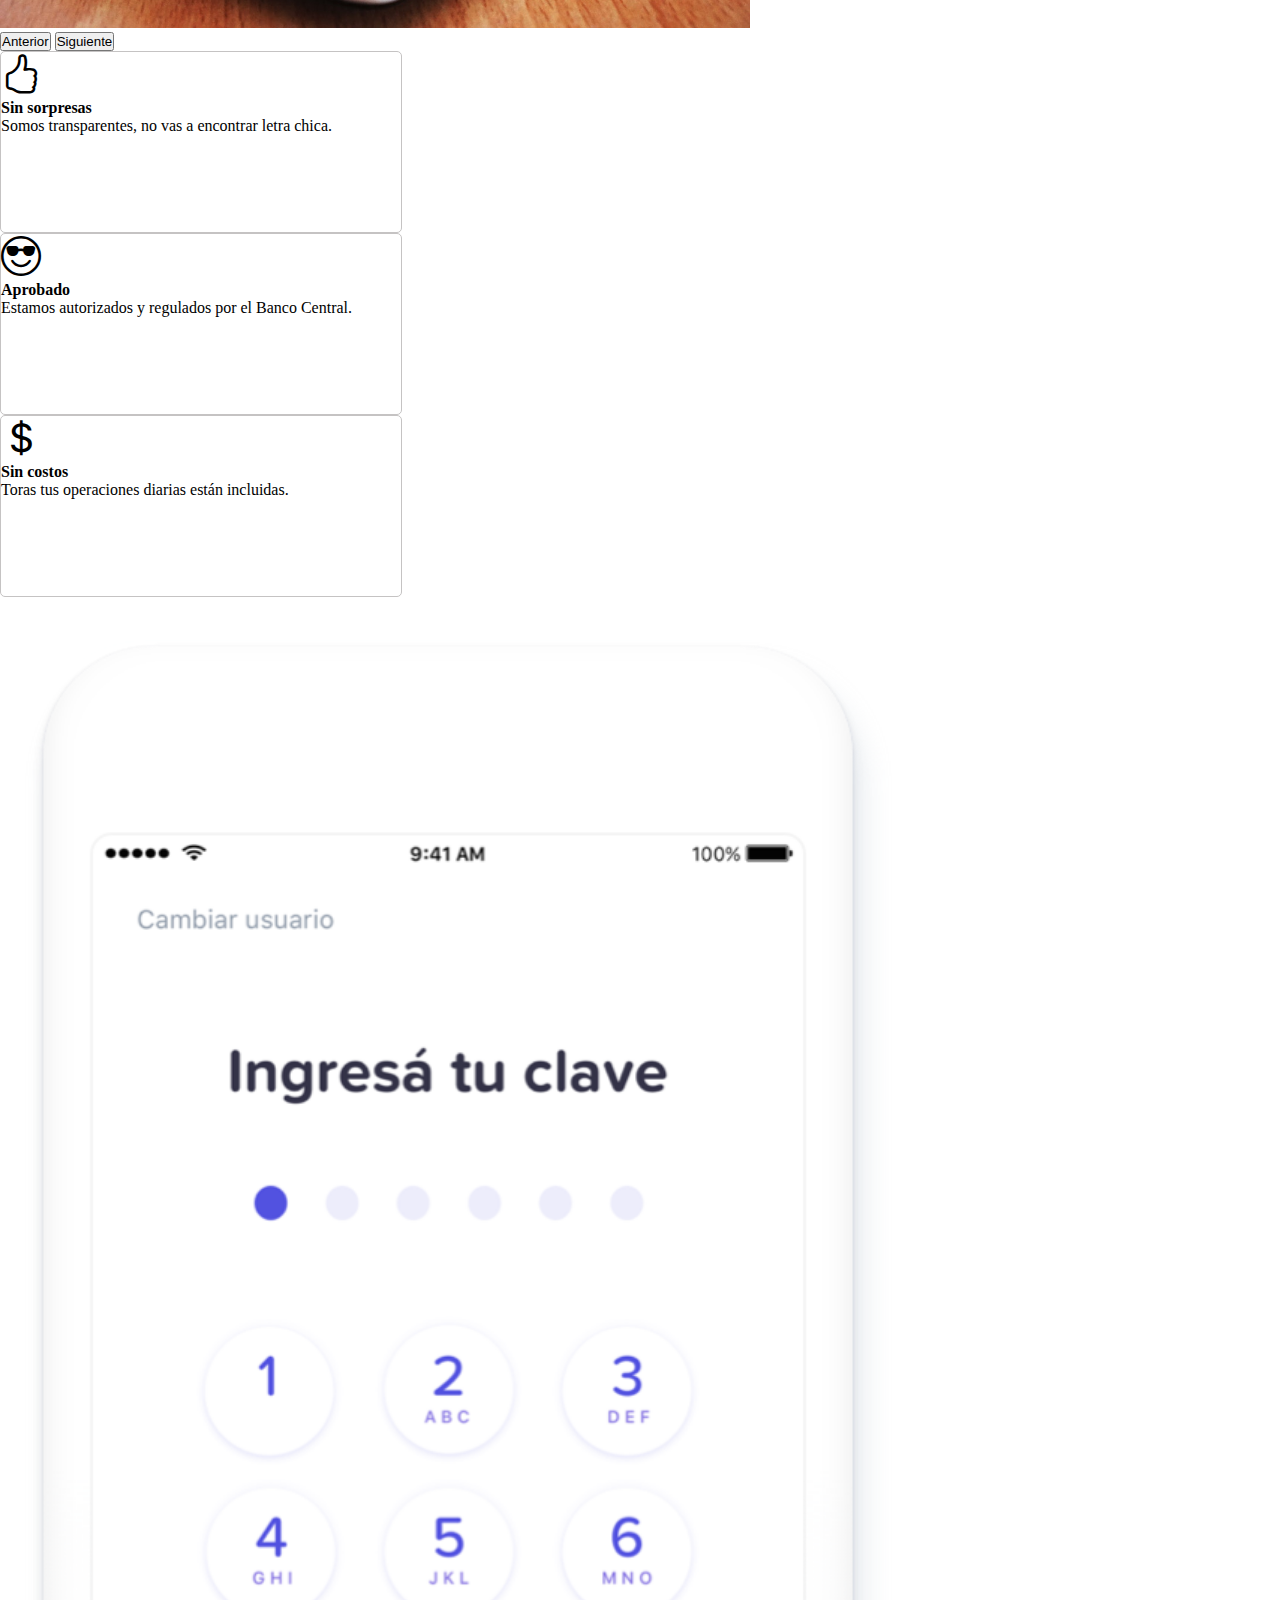
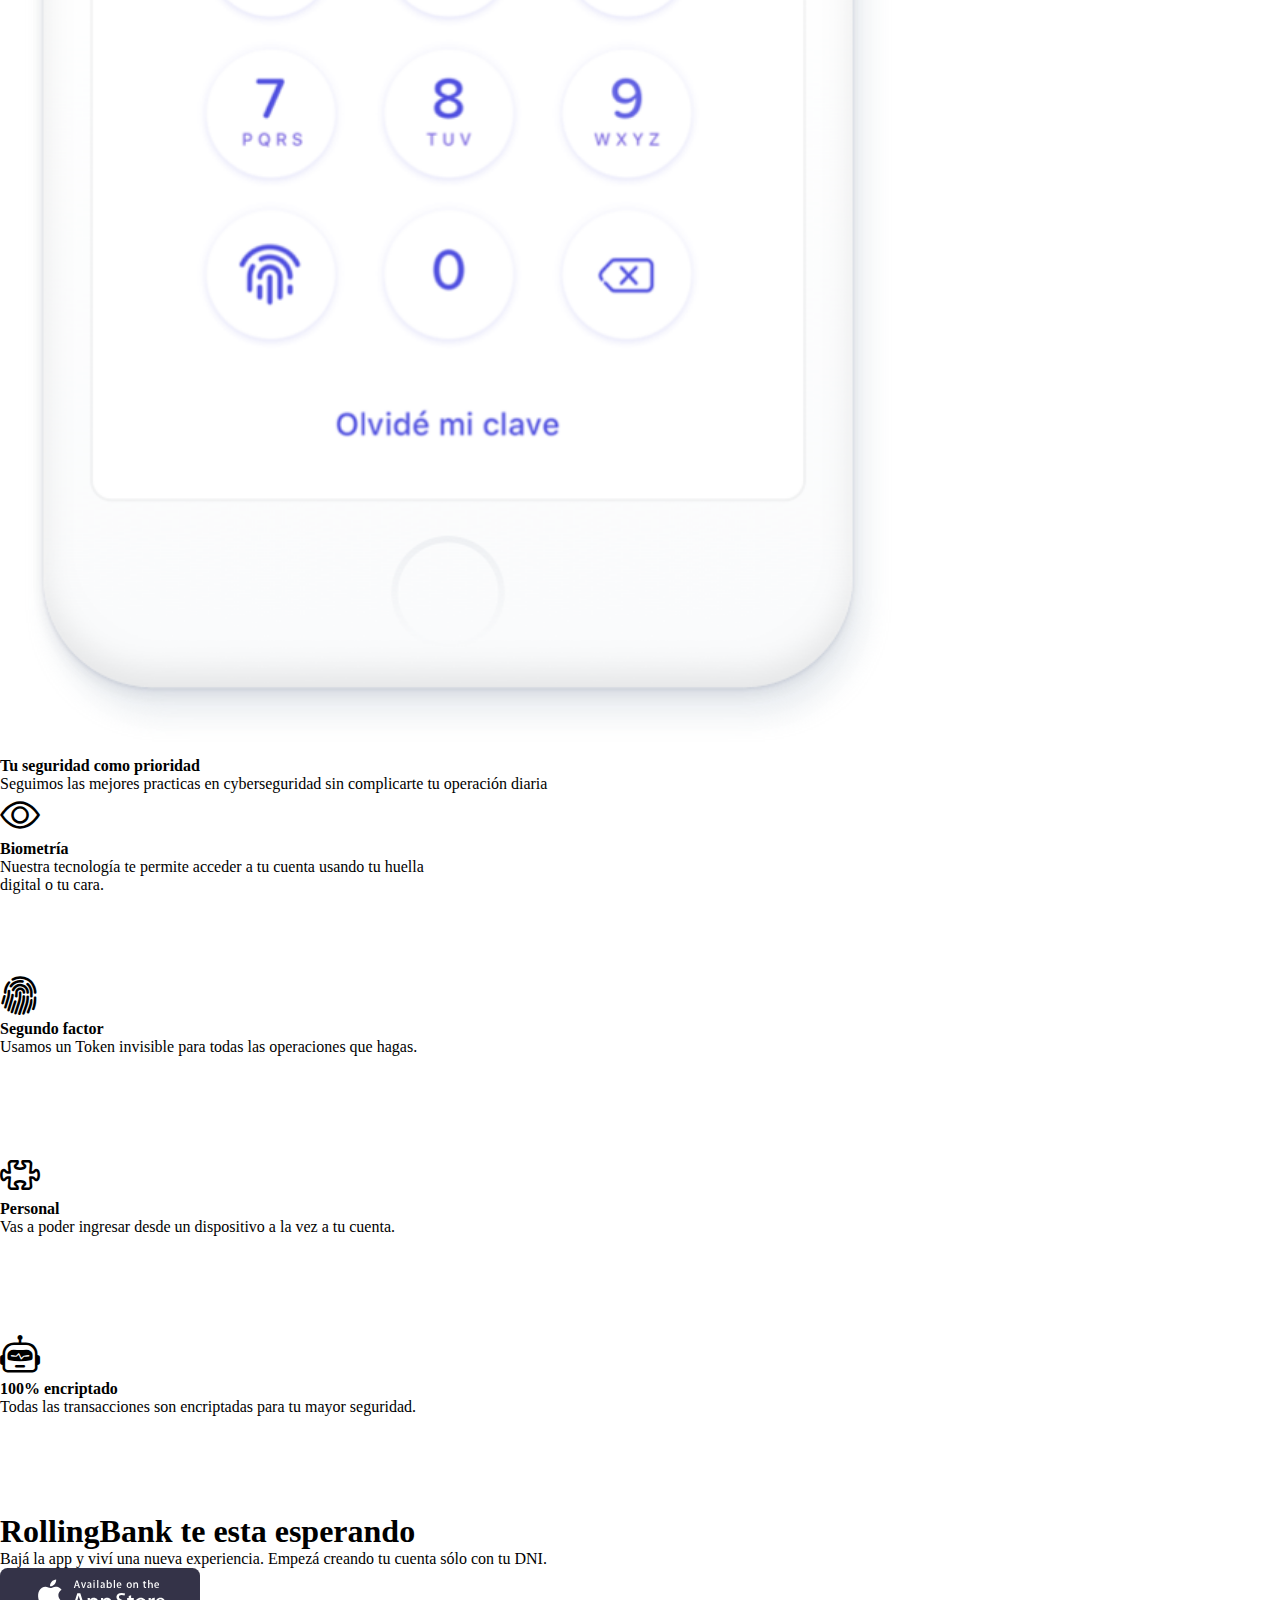
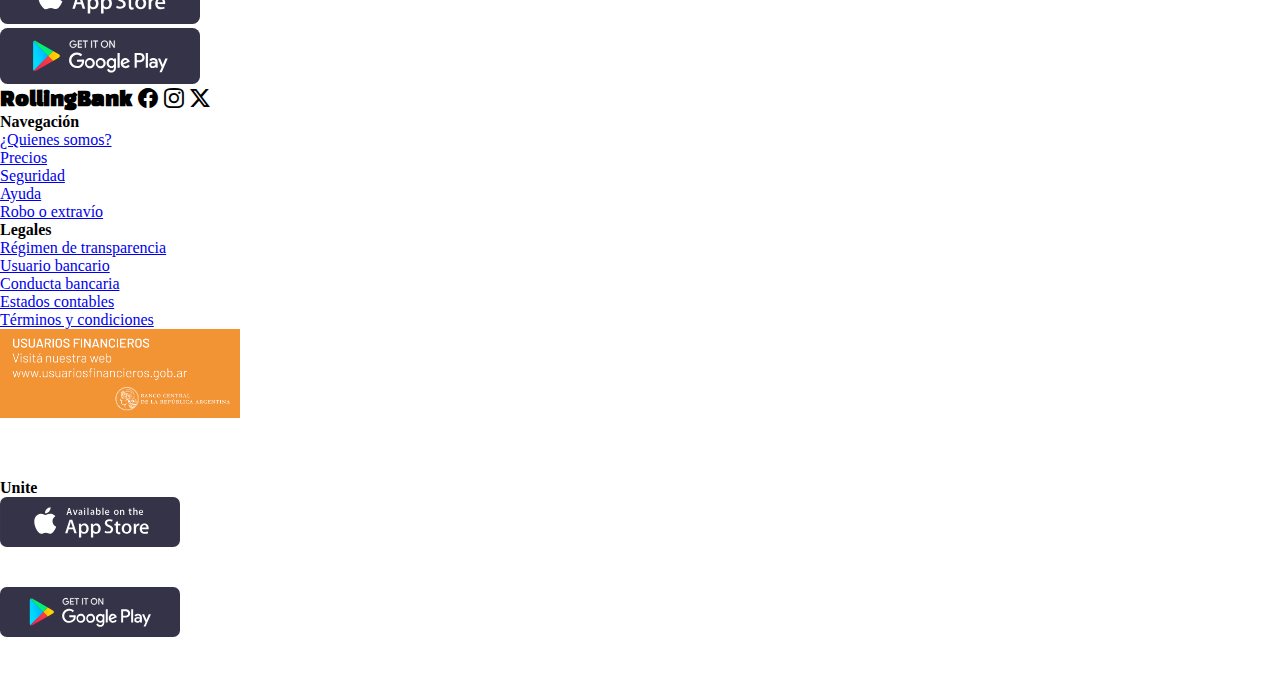
==== commit 63a8ac83: "Merge pull request #21 from fatiperea/detalles-esteticos" ====
--- a/index.html
+++ b/index.html
@@ -248,7 +248,7 @@
               </li>
             </ul>
           </div>
-          <div class="col-12 col-md-6 col-lg-3 centrar">
+          <div class="col-12 col-md-6 col-lg-3">
             <h4>Legales</h4>
             <ul class="list-unstyled">
               <li>
@@ -289,8 +289,8 @@
           </div>
 
           <div
-            class="col-12 col-md-6 col-lg-3 centrar d-flex flex-column align-content-between"
-          >
+            class="col-12 col-md-6 col-lg-3 text-lg-start d-flex flex-column align-content-between">
+
             <h4>Unite</h4>
             <div id="imgApple">
               <img src="./img/badge-apple-store.svg" alt="badge-apple-store" />
--- a/css/style.css
+++ b/css/style.css
@@ -18,10 +18,11 @@
 
 #logo {
   font-family: "Black Han Sans", Arial;
+  font-size: x-large;
 }
 
 #usuariosFin {
-  width: 235px;
+  width: 240px;
   height: 150px;
 }
 
@@ -30,11 +31,10 @@
 }
 
 #imgApple {
-  width: 70px;
-  height: 70px;
+  width: 180px;
+  height: 90px;
 }
-
-#imgApple {
+#imgApple img{
   width: 100%;
 }
 .img1Seguridad {
@@ -53,13 +53,16 @@
   .centrar {
     text-align: center;
   }
+
+
+  #imgApple{
+    width: 250px;  
+    height: 100px;
+    margin: auto;
+    
+  }
 }
-
-HEAD
-  #imgApple{
-    width: 80px;  
-    height: 70px;
-  }
+  
   
 .imgCarouselIndex {
   height: 500px;
